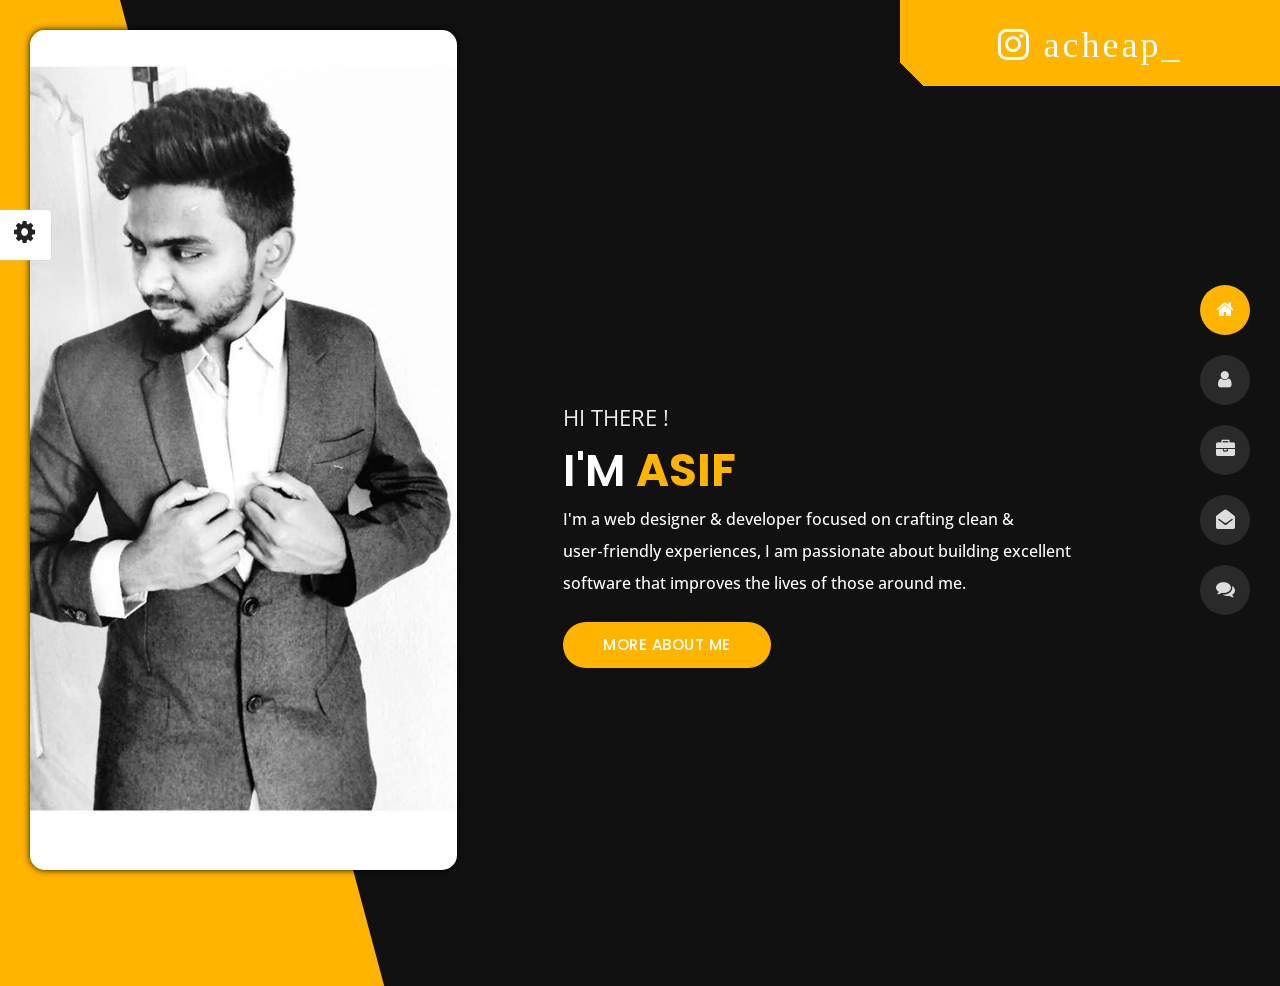
==== index.html @ 62ba433c "september update" ====
﻿<!DOCTYPE html>
<html lang="en">


<head>
    <meta charset="utf-8">
    <title> Personal Portfolio</title>
    <meta name="viewport" content="width=device-width, initial-scale=1">

    <!-- Template Google Fonts -->
    <link href="https://fonts.googleapis.com/css?family=Poppins:400,400i,500,500i,600,600i,700,700i,800,800i,900,900i" rel="stylesheet">
    <link href="https://fonts.googleapis.com/css?family=Open+Sans:300,400,400i,600,600i,700" rel="stylesheet">

    <!-- Template CSS Files -->
    <link href="css/bootstrap.min.css" rel="stylesheet">
    <link href="css/preloader.min.css" rel="stylesheet">
    <link href="css/circle.css" rel="stylesheet">
    <link href="css/font-awesome.min.css" rel="stylesheet">
    <link href="css/fm.revealator.jquery.min.css" rel="stylesheet">
    <link href="css/style.css" rel="stylesheet">

    <!-- CSS Skin File -->
    <link href="css/skins/yellow.css" rel="stylesheet">

    <!-- Live Style Switcher - demo only -->
    <link rel="alternate stylesheet" type="text/css" title="blue" href="css/skins/blue.css" />
    <link rel="alternate stylesheet" type="text/css" title="green" href="css/skins/green.css" />
    <link rel="alternate stylesheet" type="text/css" title="yellow" href="css/skins/yellow.css" />
    <link rel="alternate stylesheet" type="text/css" title="blueviolet" href="css/skins/blueviolet.css" />
    <link rel="alternate stylesheet" type="text/css" title="goldenrod" href="css/skins/goldenrod.css" />
    <link rel="alternate stylesheet" type="text/css" title="magenta" href="css/skins/magenta.css" />
    <link rel="alternate stylesheet" type="text/css" title="orange" href="css/skins/orange.css" />
    <link rel="alternate stylesheet" type="text/css" title="purple" href="css/skins/purple.css" />
    <link rel="alternate stylesheet" type="text/css" title="red" href="css/skins/red.css" />
    <link rel="alternate stylesheet" type="text/css" title="yellowgreen" href="css/skins/yellowgreen.css" />
    <link rel="stylesheet" type="text/css" href="css/styleswitcher.css" />

    <!-- Modernizr JS File -->
    <script src="js/modernizr.custom.js"></script>
</head>

<body class="home">
<!-- Live Style Switcher Starts - demo only -->
<div id="switcher" class="">
    <div class="content-switcher">
        <h4>STYLE SWITCHER</h4>
        <ul>
            <li>
                <a href="#" onclick="setActiveStyleSheet('purple');" title="purple" class="color"><img src="img/styleswitcher/purple.png" alt="purple"/></a>
            </li>
            <li>
                <a href="#" onclick="setActiveStyleSheet('red');" title="red" class="color"><img src="img/styleswitcher/red.png" alt="red"/></a>
            </li>
            <li>
                <a href="#" onclick="setActiveStyleSheet('blueviolet');" title="blueviolet" class="color"><img src="img/styleswitcher/blueviolet.png" alt="blueviolet"/></a>
            </li>
            <li>
                <a href="#" onclick="setActiveStyleSheet('blue');" title="blue" class="color"><img src="img/styleswitcher/blue.png" alt="blue"/></a>
            </li>
            <li>
                <a href="#" onclick="setActiveStyleSheet('goldenrod');" title="goldenrod" class="color"><img src="img/styleswitcher/goldenrod.png" alt="goldenrod"/></a>
            </li>
            <li>
                <a href="#" onclick="setActiveStyleSheet('magenta');" title="magenta" class="color"><img src="img/styleswitcher/magenta.png" alt="magenta"/></a>
            </li>
            <li>
                <a href="#" onclick="setActiveStyleSheet('yellowgreen');" title="yellowgreen" class="color"><img src="img/styleswitcher/yellowgreen.png" alt="yellowgreen"/></a>
            </li>
            <li>
                <a href="#" onclick="setActiveStyleSheet('orange');" title="orange" class="color"><img src="img/styleswitcher/orange.png" alt="orange"/></a>
            </li>
            <li>
                <a href="#" onclick="setActiveStyleSheet('green');" title="green" class="color"><img src="img/styleswitcher/green.png" alt="green"/></a>
            </li>
            <li>
                <a href="#" onclick="setActiveStyleSheet('yellow');" title="yellow" class="color"><img src="img/styleswitcher/yellow.png" alt="yellow"/></a>
            </li>
        </ul>
           <div id="hideSwitcher">&times;</div>
    </div>
</div>
<a href="https://www.instagram.com/acheap_/" target="_blank"><button class=" bookButton"><i class="fa fa-instagram" aria-hidden="true"></i>
    acheap_</button></a>

<div id="showSwitcher" class="styleSecondColor"><i class="fa fa-cog fa-spin"></i></div>
<!-- Live Style Switcher Ends - demo only -->
<!-- Header Starts -->
<header class="header" id="navbar-collapse-toggle">
    <!-- Fixed Navigation Starts -->
    <ul class="icon-menu d-none d-lg-block revealator-slideup revealator-once revealator-delay1">
        <li class="icon-box active">
            <i class="fa fa-home"></i>
            <a href="index.html">
                <h2>Home</h2>
            </a>
        </li>
        <li class="icon-box">
            <i class="fa fa-user"></i>
            <a href="about.html">
                <h2>About</h2>
            </a>
        </li>
        <li class="icon-box">
            <i class="fa fa-briefcase"></i>
            <a href="portfolio.html">
                <h2>Portfolio</h2>
            </a>
        </li>
        <li class="icon-box">
            <i class="fa fa-envelope-open"></i>
            <a href="contact.html">
                <h2>Contact</h2>
            </a>
        </li>
        <li class="icon-box">
            <i class="fa fa-comments"></i>
            <a href="blog.html">
                <h2>Blog</h2>
            </a>
        </li>
    </ul>
    <!-- Fixed Navigation Ends -->
    <!-- Mobile Menu Starts -->
    <nav role="navigation" class="d-block d-lg-none">
        <div id="menuToggle">
            <input type="checkbox" />
            <span></span>
            <span></span>
            <span></span>
            <ul class="list-unstyled" id="menu">
                <li class="active"><a href="index.html"><i class="fa fa-home"></i><span>Home</span></a></li>
                <li><a href="about.html"><i class="fa fa-user"></i><span>About</span></a></li>
                <li><a href="portfolio.html"><i class="fa fa-folder-open"></i><span>Portfolio</span></a></li>
                <li><a href="contact.html"><i class="fa fa-envelope-open"></i><span>Contact</span></a></li>
                <li><a href="blog.html"><i class="fa fa-comments"></i><span>Blog</span></a></li>
            </ul>
        </div>
    </nav>
    <!-- Mobile Menu Ends -->
</header>
<!-- Header Ends -->
<!-- Main Content Starts -->
<section class="container-fluid main-container container-home p-0 revealator-slideup revealator-once revealator-delay1">
    <div class="color-block d-none d-lg-block"></div>
    <div class="row home-details-container align-items-center">
        <div class="col-lg-4 bg position-fixed d-none d-lg-block"></div>
        <div class="col-12 col-lg-8 offset-lg-4 home-details text-left text-sm-center text-lg-left">
            <div>
                <img src="img/asif.jpg" class="img-fluid main-img-mobile d-none d-sm-block d-lg-none" alt="my picture" />
                <h6 class="text-uppercase open-sans-font mb-0 d-block d-sm-none d-lg-block">hi there !</h6>
                <h1 class="text-uppercase poppins-font"><span>I'm</span> Asif </h1>
                <p class="open-sans-font">I'm a web designer &  developer focused on crafting clean & user‑friendly experiences, I am passionate about building excellent software that improves the lives of those around me.</p>
                <a href="about.html" class="btn btn-about">more about me</a>
            </div>
        </div>
    </div> 
</section>
<!-- Main Content Ends -->

<!-- Template JS Files -->
<script src="js/jquery-3.5.0.min.js"></script>
<script src="js/styleswitcher.js"></script>
<script src="js/preloader.min.js"></script>
<script src="js/fm.revealator.jquery.min.js"></script>
<script src="js/imagesloaded.pkgd.min.js"></script>
<script src="js/masonry.pkgd.min.js"></script>
<script src="js/classie.js"></script>
<script src="js/cbpGridGallery.js"></script>
<script src="js/jquery.hoverdir.js"></script>
<script src="js/popper.min.js"></script>
<script src="js/bootstrap.js"></script>
<script src="js/custom.js"></script>

</body>

</html>
---- css/preloader.min.css ----
.preloader{position:fixed;top:0;right:0;bottom:0;left:0;background-color:#111;transform-origin:bottom;z-index:111111}.preloader .black_wall{height:100%;background-color:#222;transform-origin:top;animation:preloader_slide 0.5s ease-in-out 0s 1 normal both}.preloader .loader{width:100%;height:3px;position:absolute;border-radius:2px;top:0;right:0;left:0;margin:auto;background-color:#FFC41F;transform-origin:left;animation:loader_running 3s ease-in-out 1s infinite normal both}.preloader.off{animation:preloader_slide 0.5s ease-in-out 0s 1 reverse both}@keyframes loader_running{0%{transform:scaleX(0);transform-origin:left}49%{transform:scaleX(1);transform-origin:left}50%{transform:scaleX(1);transform-origin:right}100%{transform-origin:right;transform:scaleX(0)}}@keyframes preloader_slide{from{transform:scaleY(0)}to{transform:scaleY(1)}}
---- css/circle.css ----
.rect-auto,
.c100.p51 .slice,
.c100.p52 .slice,
.c100.p53 .slice,
.c100.p54 .slice,
.c100.p55 .slice,
.c100.p56 .slice,
.c100.p57 .slice,
.c100.p58 .slice,
.c100.p59 .slice,
.c100.p60 .slice,
.c100.p61 .slice,
.c100.p62 .slice,
.c100.p63 .slice,
.c100.p64 .slice,
.c100.p65 .slice,
.c100.p66 .slice,
.c100.p67 .slice,
.c100.p68 .slice,
.c100.p69 .slice,
.c100.p70 .slice,
.c100.p71 .slice,
.c100.p72 .slice,
.c100.p73 .slice,
.c100.p74 .slice,
.c100.p75 .slice,
.c100.p76 .slice,
.c100.p77 .slice,
.c100.p78 .slice,
.c100.p79 .slice,
.c100.p80 .slice,
.c100.p81 .slice,
.c100.p82 .slice,
.c100.p83 .slice,
.c100.p84 .slice,
.c100.p85 .slice,
.c100.p86 .slice,
.c100.p87 .slice,
.c100.p88 .slice,
.c100.p89 .slice,
.c100.p90 .slice,
.c100.p91 .slice,
.c100.p92 .slice,
.c100.p93 .slice,
.c100.p94 .slice,
.c100.p95 .slice,
.c100.p96 .slice,
.c100.p97 .slice,
.c100.p98 .slice,
.c100.p99 .slice,
.c100.p100 .slice {
  clip: rect(auto, auto, auto, auto);
}
.pie,
.c100 .bar,
.c100.p51 .fill,
.c100.p52 .fill,
.c100.p53 .fill,
.c100.p54 .fill,
.c100.p55 .fill,
.c100.p56 .fill,
.c100.p57 .fill,
.c100.p58 .fill,
.c100.p59 .fill,
.c100.p60 .fill,
.c100.p61 .fill,
.c100.p62 .fill,
.c100.p63 .fill,
.c100.p64 .fill,
.c100.p65 .fill,
.c100.p66 .fill,
.c100.p67 .fill,
.c100.p68 .fill,
.c100.p69 .fill,
.c100.p70 .fill,
.c100.p71 .fill,
.c100.p72 .fill,
.c100.p73 .fill,
.c100.p74 .fill,
.c100.p75 .fill,
.c100.p76 .fill,
.c100.p77 .fill,
.c100.p78 .fill,
.c100.p79 .fill,
.c100.p80 .fill,
.c100.p81 .fill,
.c100.p82 .fill,
.c100.p83 .fill,
.c100.p84 .fill,
.c100.p85 .fill,
.c100.p86 .fill,
.c100.p87 .fill,
.c100.p88 .fill,
.c100.p89 .fill,
.c100.p90 .fill,
.c100.p91 .fill,
.c100.p92 .fill,
.c100.p93 .fill,
.c100.p94 .fill,
.c100.p95 .fill,
.c100.p96 .fill,
.c100.p97 .fill,
.c100.p98 .fill,
.c100.p99 .fill,
.c100.p100 .fill {
  position: absolute;
  border: 0.08em solid #307bbb;
  width: 0.84em;
  height: 0.84em;
  clip: rect(0em, 0.5em, 1em, 0em);
  border-radius: 50%;
  -webkit-transform: rotate(0deg);
  -moz-transform: rotate(0deg);
  -ms-transform: rotate(0deg);
  -o-transform: rotate(0deg);
  transform: rotate(0deg);
}
.pie-fill,
.c100.p51 .bar:after,
.c100.p51 .fill,
.c100.p52 .bar:after,
.c100.p52 .fill,
.c100.p53 .bar:after,
.c100.p53 .fill,
.c100.p54 .bar:after,
.c100.p54 .fill,
.c100.p55 .bar:after,
.c100.p55 .fill,
.c100.p56 .bar:after,
.c100.p56 .fill,
.c100.p57 .bar:after,
.c100.p57 .fill,
.c100.p58 .bar:after,
.c100.p58 .fill,
.c100.p59 .bar:after,
.c100.p59 .fill,
.c100.p60 .bar:after,
.c100.p60 .fill,
.c100.p61 .bar:after,
.c100.p61 .fill,
.c100.p62 .bar:after,
.c100.p62 .fill,
.c100.p63 .bar:after,
.c100.p63 .fill,
.c100.p64 .bar:after,
.c100.p64 .fill,
.c100.p65 .bar:after,
.c100.p65 .fill,
.c100.p66 .bar:after,
.c100.p66 .fill,
.c100.p67 .bar:after,
.c100.p67 .fill,
.c100.p68 .bar:after,
.c100.p68 .fill,
.c100.p69 .bar:after,
.c100.p69 .fill,
.c100.p70 .bar:after,
.c100.p70 .fill,
.c100.p71 .bar:after,
.c100.p71 .fill,
.c100.p72 .bar:after,
.c100.p72 .fill,
.c100.p73 .bar:after,
.c100.p73 .fill,
.c100.p74 .bar:after,
.c100.p74 .fill,
.c100.p75 .bar:after,
.c100.p75 .fill,
.c100.p76 .bar:after,
.c100.p76 .fill,
.c100.p77 .bar:after,
.c100.p77 .fill,
.c100.p78 .bar:after,
.c100.p78 .fill,
.c100.p79 .bar:after,
.c100.p79 .fill,
.c100.p80 .bar:after,
.c100.p80 .fill,
.c100.p81 .bar:after,
.c100.p81 .fill,
.c100.p82 .bar:after,
.c100.p82 .fill,
.c100.p83 .bar:after,
.c100.p83 .fill,
.c100.p84 .bar:after,
.c100.p84 .fill,
.c100.p85 .bar:after,
.c100.p85 .fill,
.c100.p86 .bar:after,
.c100.p86 .fill,
.c100.p87 .bar:after,
.c100.p87 .fill,
.c100.p88 .bar:after,
.c100.p88 .fill,
.c100.p89 .bar:after,
.c100.p89 .fill,
.c100.p90 .bar:after,
.c100.p90 .fill,
.c100.p91 .bar:after,
.c100.p91 .fill,
.c100.p92 .bar:after,
.c100.p92 .fill,
.c100.p93 .bar:after,
.c100.p93 .fill,
.c100.p94 .bar:after,
.c100.p94 .fill,
.c100.p95 .bar:after,
.c100.p95 .fill,
.c100.p96 .bar:after,
.c100.p96 .fill,
.c100.p97 .bar:after,
.c100.p97 .fill,
.c100.p98 .bar:after,
.c100.p98 .fill,
.c100.p99 .bar:after,
.c100.p99 .fill,
.c100.p100 .bar:after,
.c100.p100 .fill {
  -webkit-transform: rotate(180deg);
  -moz-transform: rotate(180deg);
  -ms-transform: rotate(180deg);
  -o-transform: rotate(180deg);
  transform: rotate(180deg);
}
.c100 {
  position: relative;
  font-size: 120px;
  width: 1em;
  height: 1em;
  border-radius: 50%;
  float: left;
  margin: 0 0.1em 0.1em 0;
  background-color: #cccccc;
}
.c100 *,
.c100 *:before,
.c100 *:after {
  -webkit-box-sizing: content-box;
  -moz-box-sizing: content-box;
  box-sizing: content-box;
}
.c100.center {
  float: none;
  margin: 0 auto;
}
.c100.big {
  font-size: 240px;
}
.c100.small {
  font-size: 80px;
}
.c100 > span {
  position: absolute;
  width: 100%;
  z-index: 1;
  left: 0;
  top: 0;
  width: 5em;
  line-height: 5em;
  font-size: 0.2em;
  color: #cccccc;
  display: block;
  text-align: center;
  white-space: nowrap;
  -webkit-transition-property: all;
  -moz-transition-property: all;
  -o-transition-property: all;
  transition-property: all;
  -webkit-transition-duration: 0.2s;
  -moz-transition-duration: 0.2s;
  -o-transition-duration: 0.2s;
  transition-duration: 0.2s;
  -webkit-transition-timing-function: ease-out;
  -moz-transition-timing-function: ease-out;
  -o-transition-timing-function: ease-out;
  transition-timing-function: ease-out;
}
.c100:after {
  position: absolute;
  top: 0.08em;
  left: 0.08em;
  display: block;
  content: " ";
  border-radius: 50%;
  background-color: #f5f5f5;
  width: 0.84em;
  height: 0.84em;
  -webkit-transition-property: all;
  -moz-transition-property: all;
  -o-transition-property: all;
  transition-property: all;
  -webkit-transition-duration: 0.2s;
  -moz-transition-duration: 0.2s;
  -o-transition-duration: 0.2s;
  transition-duration: 0.2s;
  -webkit-transition-timing-function: ease-in;
  -moz-transition-timing-function: ease-in;
  -o-transition-timing-function: ease-in;
  transition-timing-function: ease-in;
}
.c100 .slice {
  position: absolute;
  width: 1em;
  height: 1em;
  clip: rect(0em, 1em, 1em, 0.5em);
}
.c100.p1 .bar {
  -webkit-transform: rotate(3.6deg);
  -moz-transform: rotate(3.6deg);
  -ms-transform: rotate(3.6deg);
  -o-transform: rotate(3.6deg);
  transform: rotate(3.6deg);
}
.c100.p2 .bar {
  -webkit-transform: rotate(7.2deg);
  -moz-transform: rotate(7.2deg);
  -ms-transform: rotate(7.2deg);
  -o-transform: rotate(7.2deg);
  transform: rotate(7.2deg);
}
.c100.p3 .bar {
  -webkit-transform: rotate(10.8deg);
  -moz-transform: rotate(10.8deg);
  -ms-transform: rotate(10.8deg);
  -o-transform: rotate(10.8deg);
  transform: rotate(10.8deg);
}
.c100.p4 .bar {
  -webkit-transform: rotate(14.4deg);
  -moz-transform: rotate(14.4deg);
  -ms-transform: rotate(14.4deg);
  -o-transform: rotate(14.4deg);
  transform: rotate(14.4deg);
}
.c100.p5 .bar {
  -webkit-transform: rotate(18deg);
  -moz-transform: rotate(18deg);
  -ms-transform: rotate(18deg);
  -o-transform: rotate(18deg);
  transform: rotate(18deg);
}
.c100.p6 .bar {
  -webkit-transform: rotate(21.6deg);
  -moz-transform: rotate(21.6deg);
  -ms-transform: rotate(21.6deg);
  -o-transform: rotate(21.6deg);
  transform: rotate(21.6deg);
}
.c100.p7 .bar {
  -webkit-transform: rotate(25.2deg);
  -moz-transform: rotate(25.2deg);
  -ms-transform: rotate(25.2deg);
  -o-transform: rotate(25.2deg);
  transform: rotate(25.2deg);
}
.c100.p8 .bar {
  -webkit-transform: rotate(28.8deg);
  -moz-transform: rotate(28.8deg);
  -ms-transform: rotate(28.8deg);
  -o-transform: rotate(28.8deg);
  transform: rotate(28.8deg);
}
.c100.p9 .bar {
  -webkit-transform: rotate(32.4deg);
  -moz-transform: rotate(32.4deg);
  -ms-transform: rotate(32.4deg);
  -o-transform: rotate(32.4deg);
  transform: rotate(32.4deg);
}
.c100.p10 .bar {
  -webkit-transform: rotate(36deg);
  -moz-transform: rotate(36deg);
  -ms-transform: rotate(36deg);
  -o-transform: rotate(36deg);
  transform: rotate(36deg);
}
.c100.p11 .bar {
  -webkit-transform: rotate(39.6deg);
  -moz-transform: rotate(39.6deg);
  -ms-transform: rotate(39.6deg);
  -o-transform: rotate(39.6deg);
  transform: rotate(39.6deg);
}
.c100.p12 .bar {
  -webkit-transform: rotate(43.2deg);
  -moz-transform: rotate(43.2deg);
  -ms-transform: rotate(43.2deg);
  -o-transform: rotate(43.2deg);
  transform: rotate(43.2deg);
}
.c100.p13 .bar {
  -webkit-transform: rotate(46.800000000000004deg);
  -moz-transform: rotate(46.800000000000004deg);
  -ms-transform: rotate(46.800000000000004deg);
  -o-transform: rotate(46.800000000000004deg);
  transform: rotate(46.800000000000004deg);
}
.c100.p14 .bar {
  -webkit-transform: rotate(50.4deg);
  -moz-transform: rotate(50.4deg);
  -ms-transform: rotate(50.4deg);
  -o-transform: rotate(50.4deg);
  transform: rotate(50.4deg);
}
.c100.p15 .bar {
  -webkit-transform: rotate(54deg);
  -moz-transform: rotate(54deg);
  -ms-transform: rotate(54deg);
  -o-transform: rotate(54deg);
  transform: rotate(54deg);
}
.c100.p16 .bar {
  -webkit-transform: rotate(57.6deg);
  -moz-transform: rotate(57.6deg);
  -ms-transform: rotate(57.6deg);
  -o-transform: rotate(57.6deg);
  transform: rotate(57.6deg);
}
.c100.p17 .bar {
  -webkit-transform: rotate(61.2deg);
  -moz-transform: rotate(61.2deg);
  -ms-transform: rotate(61.2deg);
  -o-transform: rotate(61.2deg);
  transform: rotate(61.2deg);
}
.c100.p18 .bar {
  -webkit-transform: rotate(64.8deg);
  -moz-transform: rotate(64.8deg);
  -ms-transform: rotate(64.8deg);
  -o-transform: rotate(64.8deg);
  transform: rotate(64.8deg);
}
.c100.p19 .bar {
  -webkit-transform: rotate(68.4deg);
  -moz-transform: rotate(68.4deg);
  -ms-transform: rotate(68.4deg);
  -o-transform: rotate(68.4deg);
  transform: rotate(68.4deg);
}
.c100.p20 .bar {
  -webkit-transform: rotate(72deg);
  -moz-transform: rotate(72deg);
  -ms-transform: rotate(72deg);
  -o-transform: rotate(72deg);
  transform: rotate(72deg);
}
.c100.p21 .bar {
  -webkit-transform: rotate(75.60000000000001deg);
  -moz-transform: rotate(75.60000000000001deg);
  -ms-transform: rotate(75.60000000000001deg);
  -o-transform: rotate(75.60000000000001deg);
  transform: rotate(75.60000000000001deg);
}
.c100.p22 .bar {
  -webkit-transform: rotate(79.2deg);
  -moz-transform: rotate(79.2deg);
  -ms-transform: rotate(79.2deg);
  -o-transform: rotate(79.2deg);
  transform: rotate(79.2deg);
}
.c100.p23 .bar {
  -webkit-transform: rotate(82.8deg);
  -moz-transform: rotate(82.8deg);
  -ms-transform: rotate(82.8deg);
  -o-transform: rotate(82.8deg);
  transform: rotate(82.8deg);
}
.c100.p24 .bar {
  -webkit-transform: rotate(86.4deg);
  -moz-transform: rotate(86.4deg);
  -ms-transform: rotate(86.4deg);
  -o-transform: rotate(86.4deg);
  transform: rotate(86.4deg);
}
.c100.p25 .bar {
  -webkit-transform: rotate(90deg);
  -moz-transform: rotate(90deg);
  -ms-transform: rotate(90deg);
  -o-transform: rotate(90deg);
  transform: rotate(90deg);
}
.c100.p26 .bar {
  -webkit-transform: rotate(93.60000000000001deg);
  -moz-transform: rotate(93.60000000000001deg);
  -ms-transform: rotate(93.60000000000001deg);
  -o-transform: rotate(93.60000000000001deg);
  transform: rotate(93.60000000000001deg);
}
.c100.p27 .bar {
  -webkit-transform: rotate(97.2deg);
  -moz-transform: rotate(97.2deg);
  -ms-transform: rotate(97.2deg);
  -o-transform: rotate(97.2deg);
  transform: rotate(97.2deg);
}
.c100.p28 .bar {
  -webkit-transform: rotate(100.8deg);
  -moz-transform: rotate(100.8deg);
  -ms-transform: rotate(100.8deg);
  -o-transform: rotate(100.8deg);
  transform: rotate(100.8deg);
}
.c100.p29 .bar {
  -webkit-transform: rotate(104.4deg);
  -moz-transform: rotate(104.4deg);
  -ms-transform: rotate(104.4deg);
  -o-transform: rotate(104.4deg);
  transform: rotate(104.4deg);
}
.c100.p30 .bar {
  -webkit-transform: rotate(108deg);
  -moz-transform: rotate(108deg);
  -ms-transform: rotate(108deg);
  -o-transform: rotate(108deg);
  transform: rotate(108deg);
}
.c100.p31 .bar {
  -webkit-transform: rotate(111.60000000000001deg);
  -moz-transform: rotate(111.60000000000001deg);
  -ms-transform: rotate(111.60000000000001deg);
  -o-transform: rotate(111.60000000000001deg);
  transform: rotate(111.60000000000001deg);
}
.c100.p32 .bar {
  -webkit-transform: rotate(115.2deg);
  -moz-transform: rotate(115.2deg);
  -ms-transform: rotate(115.2deg);
  -o-transform: rotate(115.2deg);
  transform: rotate(115.2deg);
}
.c100.p33 .bar {
  -webkit-transform: rotate(118.8deg);
  -moz-transform: rotate(118.8deg);
  -ms-transform: rotate(118.8deg);
  -o-transform: rotate(118.8deg);
  transform: rotate(118.8deg);
}
.c100.p34 .bar {
  -webkit-transform: rotate(122.4deg);
  -moz-transform: rotate(122.4deg);
  -ms-transform: rotate(122.4deg);
  -o-transform: rotate(122.4deg);
  transform: rotate(122.4deg);
}
.c100.p35 .bar {
  -webkit-transform: rotate(126deg);
  -moz-transform: rotate(126deg);
  -ms-transform: rotate(126deg);
  -o-transform: rotate(126deg);
  transform: rotate(126deg);
}
.c100.p36 .bar {
  -webkit-transform: rotate(129.6deg);
  -moz-transform: rotate(129.6deg);
  -ms-transform: rotate(129.6deg);
  -o-transform: rotate(129.6deg);
  transform: rotate(129.6deg);
}
.c100.p37 .bar {
  -webkit-transform: rotate(133.20000000000002deg);
  -moz-transform: rotate(133.20000000000002deg);
  -ms-transform: rotate(133.20000000000002deg);
  -o-transform: rotate(133.20000000000002deg);
  transform: rotate(133.20000000000002deg);
}
.c100.p38 .bar {
  -webkit-transform: rotate(136.8deg);
  -moz-transform: rotate(136.8deg);
  -ms-transform: rotate(136.8deg);
  -o-transform: rotate(136.8deg);
  transform: rotate(136.8deg);
}
.c100.p39 .bar {
  -webkit-transform: rotate(140.4deg);
  -moz-transform: rotate(140.4deg);
  -ms-transform: rotate(140.4deg);
  -o-transform: rotate(140.4deg);
  transform: rotate(140.4deg);
}
.c100.p40 .bar {
  -webkit-transform: rotate(144deg);
  -moz-transform: rotate(144deg);
  -ms-transform: rotate(144deg);
  -o-transform: rotate(144deg);
  transform: rotate(144deg);
}
.c100.p41 .bar {
  -webkit-transform: rotate(147.6deg);
  -moz-transform: rotate(147.6deg);
  -ms-transform: rotate(147.6deg);
  -o-transform: rotate(147.6deg);
  transform: rotate(147.6deg);
}
.c100.p42 .bar {
  -webkit-transform: rotate(151.20000000000002deg);
  -moz-transform: rotate(151.20000000000002deg);
  -ms-transform: rotate(151.20000000000002deg);
  -o-transform: rotate(151.20000000000002deg);
  transform: rotate(151.20000000000002deg);
}
.c100.p43 .bar {
  -webkit-transform: rotate(154.8deg);
  -moz-transform: rotate(154.8deg);
  -ms-transform: rotate(154.8deg);
  -o-transform: rotate(154.8deg);
  transform: rotate(154.8deg);
}
.c100.p44 .bar {
  -webkit-transform: rotate(158.4deg);
  -moz-transform: rotate(158.4deg);
  -ms-transform: rotate(158.4deg);
  -o-transform: rotate(158.4deg);
  transform: rotate(158.4deg);
}
.c100.p45 .bar {
  -webkit-transform: rotate(162deg);
  -moz-transform: rotate(162deg);
  -ms-transform: rotate(162deg);
  -o-transform: rotate(162deg);
  transform: rotate(162deg);
}
.c100.p46 .bar {
  -webkit-transform: rotate(165.6deg);
  -moz-transform: rotate(165.6deg);
  -ms-transform: rotate(165.6deg);
  -o-transform: rotate(165.6deg);
  transform: rotate(165.6deg);
}
.c100.p47 .bar {
  -webkit-transform: rotate(169.20000000000002deg);
  -moz-transform: rotate(169.20000000000002deg);
  -ms-transform: rotate(169.20000000000002deg);
  -o-transform: rotate(169.20000000000002deg);
  transform: rotate(169.20000000000002deg);
}
.c100.p48 .bar {
  -webkit-transform: rotate(172.8deg);
  -moz-transform: rotate(172.8deg);
  -ms-transform: rotate(172.8deg);
  -o-transform: rotate(172.8deg);
  transform: rotate(172.8deg);
}
.c100.p49 .bar {
  -webkit-transform: rotate(176.4deg);
  -moz-transform: rotate(176.4deg);
  -ms-transform: rotate(176.4deg);
  -o-transform: rotate(176.4deg);
  transform: rotate(176.4deg);
}
.c100.p50 .bar {
  -webkit-transform: rotate(180deg);
  -moz-transform: rotate(180deg);
  -ms-transform: rotate(180deg);
  -o-transform: rotate(180deg);
  transform: rotate(180deg);
}
.c100.p51 .bar {
  -webkit-transform: rotate(183.6deg);
  -moz-transform: rotate(183.6deg);
  -ms-transform: rotate(183.6deg);
  -o-transform: rotate(183.6deg);
  transform: rotate(183.6deg);
}
.c100.p52 .bar {
  -webkit-transform: rotate(187.20000000000002deg);
  -moz-transform: rotate(187.20000000000002deg);
  -ms-transform: rotate(187.20000000000002deg);
  -o-transform: rotate(187.20000000000002deg);
  transform: rotate(187.20000000000002deg);
}
.c100.p53 .bar {
  -webkit-transform: rotate(190.8deg);
  -moz-transform: rotate(190.8deg);
  -ms-transform: rotate(190.8deg);
  -o-transform: rotate(190.8deg);
  transform: rotate(190.8deg);
}
.c100.p54 .bar {
  -webkit-transform: rotate(194.4deg);
  -moz-transform: rotate(194.4deg);
  -ms-transform: rotate(194.4deg);
  -o-transform: rotate(194.4deg);
  transform: rotate(194.4deg);
}
.c100.p55 .bar {
  -webkit-transform: rotate(198deg);
  -moz-transform: rotate(198deg);
  -ms-transform: rotate(198deg);
  -o-transform: rotate(198deg);
  transform: rotate(198deg);
}
.c100.p56 .bar {
  -webkit-transform: rotate(201.6deg);
  -moz-transform: rotate(201.6deg);
  -ms-transform: rotate(201.6deg);
  -o-transform: rotate(201.6deg);
  transform: rotate(201.6deg);
}
.c100.p57 .bar {
  -webkit-transform: rotate(205.20000000000002deg);
  -moz-transform: rotate(205.20000000000002deg);
  -ms-transform: rotate(205.20000000000002deg);
  -o-transform: rotate(205.20000000000002deg);
  transform: rotate(205.20000000000002deg);
}
.c100.p58 .bar {
  -webkit-transform: rotate(208.8deg);
  -moz-transform: rotate(208.8deg);
  -ms-transform: rotate(208.8deg);
  -o-transform: rotate(208.8deg);
  transform: rotate(208.8deg);
}
.c100.p59 .bar {
  -webkit-transform: rotate(212.4deg);
  -moz-transform: rotate(212.4deg);
  -ms-transform: rotate(212.4deg);
  -o-transform: rotate(212.4deg);
  transform: rotate(212.4deg);
}
.c100.p60 .bar {
  -webkit-transform: rotate(216deg);
  -moz-transform: rotate(216deg);
  -ms-transform: rotate(216deg);
  -o-transform: rotate(216deg);
  transform: rotate(216deg);
}
.c100.p61 .bar {
  -webkit-transform: rotate(219.6deg);
  -moz-transform: rotate(219.6deg);
  -ms-transform: rotate(219.6deg);
  -o-transform: rotate(219.6deg);
  transform: rotate(219.6deg);
}
.c100.p62 .bar {
  -webkit-transform: rotate(223.20000000000002deg);
  -moz-transform: rotate(223.20000000000002deg);
  -ms-transform: rotate(223.20000000000002deg);
  -o-transform: rotate(223.20000000000002deg);
  transform: rotate(223.20000000000002deg);
}
.c100.p63 .bar {
  -webkit-transform: rotate(226.8deg);
  -moz-transform: rotate(226.8deg);
  -ms-transform: rotate(226.8deg);
  -o-transform: rotate(226.8deg);
  transform: rotate(226.8deg);
}
.c100.p64 .bar {
  -webkit-transform: rotate(230.4deg);
  -moz-transform: rotate(230.4deg);
  -ms-transform: rotate(230.4deg);
  -o-transform: rotate(230.4deg);
  transform: rotate(230.4deg);
}
.c100.p65 .bar {
  -webkit-transform: rotate(234deg);
  -moz-transform: rotate(234deg);
  -ms-transform: rotate(234deg);
  -o-transform: rotate(234deg);
  transform: rotate(234deg);
}
.c100.p66 .bar {
  -webkit-transform: rotate(237.6deg);
  -moz-transform: rotate(237.6deg);
  -ms-transform: rotate(237.6deg);
  -o-transform: rotate(237.6deg);
  transform: rotate(237.6deg);
}
.c100.p67 .bar {
  -webkit-transform: rotate(241.20000000000002deg);
  -moz-transform: rotate(241.20000000000002deg);
  -ms-transform: rotate(241.20000000000002deg);
  -o-transform: rotate(241.20000000000002deg);
  transform: rotate(241.20000000000002deg);
}
.c100.p68 .bar {
  -webkit-transform: rotate(244.8deg);
  -moz-transform: rotate(244.8deg);
  -ms-transform: rotate(244.8deg);
  -o-transform: rotate(244.8deg);
  transform: rotate(244.8deg);
}
.c100.p69 .bar {
  -webkit-transform: rotate(248.4deg);
  -moz-transform: rotate(248.4deg);
  -ms-transform: rotate(248.4deg);
  -o-transform: rotate(248.4deg);
  transform: rotate(248.4deg);
}
.c100.p70 .bar {
  -webkit-transform: rotate(252deg);
  -moz-transform: rotate(252deg);
  -ms-transform: rotate(252deg);
  -o-transform: rotate(252deg);
  transform: rotate(252deg);
}
.c100.p71 .bar {
  -webkit-transform: rotate(255.6deg);
  -moz-transform: rotate(255.6deg);
  -ms-transform: rotate(255.6deg);
  -o-transform: rotate(255.6deg);
  transform: rotate(255.6deg);
}
.c100.p72 .bar {
  -webkit-transform: rotate(259.2deg);
  -moz-transform: rotate(259.2deg);
  -ms-transform: rotate(259.2deg);
  -o-transform: rotate(259.2deg);
  transform: rotate(259.2deg);
}
.c100.p73 .bar {
  -webkit-transform: rotate(262.8deg);
  -moz-transform: rotate(262.8deg);
  -ms-transform: rotate(262.8deg);
  -o-transform: rotate(262.8deg);
  transform: rotate(262.8deg);
}
.c100.p74 .bar {
  -webkit-transform: rotate(266.40000000000003deg);
  -moz-transform: rotate(266.40000000000003deg);
  -ms-transform: rotate(266.40000000000003deg);
  -o-transform: rotate(266.40000000000003deg);
  transform: rotate(266.40000000000003deg);
}
.c100.p75 .bar {
  -webkit-transform: rotate(270deg);
  -moz-transform: rotate(270deg);
  -ms-transform: rotate(270deg);
  -o-transform: rotate(270deg);
  transform: rotate(270deg);
}
.c100.p76 .bar {
  -webkit-transform: rotate(273.6deg);
  -moz-transform: rotate(273.6deg);
  -ms-transform: rotate(273.6deg);
  -o-transform: rotate(273.6deg);
  transform: rotate(273.6deg);
}
.c100.p77 .bar {
  -webkit-transform: rotate(277.2deg);
  -moz-transform: rotate(277.2deg);
  -ms-transform: rotate(277.2deg);
  -o-transform: rotate(277.2deg);
  transform: rotate(277.2deg);
}
.c100.p78 .bar {
  -webkit-transform: rotate(280.8deg);
  -moz-transform: rotate(280.8deg);
  -ms-transform: rotate(280.8deg);
  -o-transform: rotate(280.8deg);
  transform: rotate(280.8deg);
}
.c100.p79 .bar {
  -webkit-transform: rotate(284.40000000000003deg);
  -moz-transform: rotate(284.40000000000003deg);
  -ms-transform: rotate(284.40000000000003deg);
  -o-transform: rotate(284.40000000000003deg);
  transform: rotate(284.40000000000003deg);
}
.c100.p80 .bar {
  -webkit-transform: rotate(288deg);
  -moz-transform: rotate(288deg);
  -ms-transform: rotate(288deg);
  -o-transform: rotate(288deg);
  transform: rotate(288deg);
}
.c100.p81 .bar {
  -webkit-transform: rotate(291.6deg);
  -moz-transform: rotate(291.6deg);
  -ms-transform: rotate(291.6deg);
  -o-transform: rotate(291.6deg);
  transform: rotate(291.6deg);
}
.c100.p82 .bar {
  -webkit-transform: rotate(295.2deg);
  -moz-transform: rotate(295.2deg);
  -ms-transform: rotate(295.2deg);
  -o-transform: rotate(295.2deg);
  transform: rotate(295.2deg);
}
.c100.p83 .bar {
  -webkit-transform: rotate(298.8deg);
  -moz-transform: rotate(298.8deg);
  -ms-transform: rotate(298.8deg);
  -o-transform: rotate(298.8deg);
  transform: rotate(298.8deg);
}
.c100.p84 .bar {
  -webkit-transform: rotate(302.40000000000003deg);
  -moz-transform: rotate(302.40000000000003deg);
  -ms-transform: rotate(302.40000000000003deg);
  -o-transform: rotate(302.40000000000003deg);
  transform: rotate(302.40000000000003deg);
}
.c100.p85 .bar {
  -webkit-transform: rotate(306deg);
  -moz-transform: rotate(306deg);
  -ms-transform: rotate(306deg);
  -o-transform: rotate(306deg);
  transform: rotate(306deg);
}
.c100.p86 .bar {
  -webkit-transform: rotate(309.6deg);
  -moz-transform: rotate(309.6deg);
  -ms-transform: rotate(309.6deg);
  -o-transform: rotate(309.6deg);
  transform: rotate(309.6deg);
}
.c100.p87 .bar {
  -webkit-transform: rotate(313.2deg);
  -moz-transform: rotate(313.2deg);
  -ms-transform: rotate(313.2deg);
  -o-transform: rotate(313.2deg);
  transform: rotate(313.2deg);
}
.c100.p88 .bar {
  -webkit-transform: rotate(316.8deg);
  -moz-transform: rotate(316.8deg);
  -ms-transform: rotate(316.8deg);
  -o-transform: rotate(316.8deg);
  transform: rotate(316.8deg);
}
.c100.p89 .bar {
  -webkit-transform: rotate(320.40000000000003deg);
  -moz-transform: rotate(320.40000000000003deg);
  -ms-transform: rotate(320.40000000000003deg);
  -o-transform: rotate(320.40000000000003deg);
  transform: rotate(320.40000000000003deg);
}
.c100.p90 .bar {
  -webkit-transform: rotate(324deg);
  -moz-transform: rotate(324deg);
  -ms-transform: rotate(324deg);
  -o-transform: rotate(324deg);
  transform: rotate(324deg);
}
.c100.p91 .bar {
  -webkit-transform: rotate(327.6deg);
  -moz-transform: rotate(327.6deg);
  -ms-transform: rotate(327.6deg);
  -o-transform: rotate(327.6deg);
  transform: rotate(327.6deg);
}
.c100.p92 .bar {
  -webkit-transform: rotate(331.2deg);
  -moz-transform: rotate(331.2deg);
  -ms-transform: rotate(331.2deg);
  -o-transform: rotate(331.2deg);
  transform: rotate(331.2deg);
}
.c100.p93 .bar {
  -webkit-transform: rotate(334.8deg);
  -moz-transform: rotate(334.8deg);
  -ms-transform: rotate(334.8deg);
  -o-transform: rotate(334.8deg);
  transform: rotate(334.8deg);
}
.c100.p94 .bar {
  -webkit-transform: rotate(338.40000000000003deg);
  -moz-transform: rotate(338.40000000000003deg);
  -ms-transform: rotate(338.40000000000003deg);
  -o-transform: rotate(338.40000000000003deg);
  transform: rotate(338.40000000000003deg);
}
.c100.p95 .bar {
  -webkit-transform: rotate(342deg);
  -moz-transform: rotate(342deg);
  -ms-transform: rotate(342deg);
  -o-transform: rotate(342deg);
  transform: rotate(342deg);
}
.c100.p96 .bar {
  -webkit-transform: rotate(345.6deg);
  -moz-transform: rotate(345.6deg);
  -ms-transform: rotate(345.6deg);
  -o-transform: rotate(345.6deg);
  transform: rotate(345.6deg);
}
.c100.p97 .bar {
  -webkit-transform: rotate(349.2deg);
  -moz-transform: rotate(349.2deg);
  -ms-transform: rotate(349.2deg);
  -o-transform: rotate(349.2deg);
  transform: rotate(349.2deg);
}
.c100.p98 .bar {
  -webkit-transform: rotate(352.8deg);
  -moz-transform: rotate(352.8deg);
  -ms-transform: rotate(352.8deg);
  -o-transform: rotate(352.8deg);
  transform: rotate(352.8deg);
}
.c100.p99 .bar {
  -webkit-transform: rotate(356.40000000000003deg);
  -moz-transform: rotate(356.40000000000003deg);
  -ms-transform: rotate(356.40000000000003deg);
  -o-transform: rotate(356.40000000000003deg);
  transform: rotate(356.40000000000003deg);
}
.c100.p100 .bar {
  -webkit-transform: rotate(360deg);
  -moz-transform: rotate(360deg);
  -ms-transform: rotate(360deg);
  -o-transform: rotate(360deg);
  transform: rotate(360deg);
}
.c100:hover {
  cursor: default;
}

.c100.dark {
  background-color: #777777;
}
.c100.dark .bar,
.c100.dark .fill {
  border-color: #c6ff00 !important;
}
.c100.dark > span {
  color: #777777;
}
.c100.dark:after {
  background-color: #666666;
}
.c100.dark:hover > span {
  color: #c6ff00;
}
.c100.green .bar,
.c100.green .fill {
  border-color: #4db53c !important;
}
.c100.green:hover > span {
  color: #4db53c;
}
.c100.green.dark .bar,
.c100.green.dark .fill {
  border-color: #5fd400 !important;
}
.c100.green.dark:hover > span {
  color: #5fd400;
}
.c100.orange .bar,
.c100.orange .fill {
  border-color: #dd9d22 !important;
}
.c100.orange:hover > span {
  color: #dd9d22;
}
.c100.orange.dark .bar,
.c100.orange.dark .fill {
  border-color: #e08833 !important;
}
.c100.orange.dark:hover > span {
  color: #e08833;
}
---- css/style.css ----
/*
Template Name: Tunis - Personal Portfolio
Author: celtano
Author URI: http://themeforest.net/user/celtano
Description: Tunis - Personal Portfolio
Version: 1.0
*/

/*------------------------------------------------------------------
[Table of contents]
	+ General
	    - Miscellaneous
		- Light Body
		- Buttons
		- Page Title
	+ Header
		- Desktop Navigation
		- Mobile Navigation
	+ Pages
		- Homepage
		+ About
		    - Personal Info List
			- Box Stats
			- Resume
			- Skills
		+ Portfolio
		    - Grid
		    + Slideshow
                - Embedded Videos
                - Carousel
                - Navigation
        + Contact
            - Left Side
            - Contact Form
		+ Blog
            - Latest Posts
            - Pagination
	- Responsive Design Styles
-------------------------------------------------------------------*/

/* [ GENERAL ] */
/*================================================== */

/*** Miscellaneous ***/

html {
  overflow-x: hidden;
  height: 100%;
}

body {
  font-family: 'Poppins', sans-serif;
  font-size: 15px;
  color: #fff;
  font-weight: 500;
  line-height: 1.6;
  position: relative;
  background-size: cover;
  background-position: center;
  height: 100%;
  width: 100%;
  background-color: #111;
}

.poppins-font {
  font-family: 'Poppins', sans-serif;
}

.open-sans-font {
  font-family: 'Open Sans', sans-serif;
}

hr.separator {
  border-top: 1px solid #252525;
  margin: 70px auto 55px;
  max-width: 40%;
}

.ft-wt-600 {
  font-weight: 600;
}

.mb-30 {
  margin-bottom: 30px;
}

.no-transform {
  transform: none !important;
}

.custom-title {
  padding-bottom: 22px;
  font-size: 26px;
}

/*** Light Body ***/

body.light {
  color: #666;
  background-color: #fff;
}

body.home.light .home-details h1 span {
  color: #666;
}

body.home.light .home-details h6 {
  color: #777;
}

body.home.light .bg {
  background-image: url(../img/light.jpg);
  background-size: cover;
  background-repeat: no-repeat;
  background-position: top;
  box-shadow: 0 0 7px rgba(0,0,0,.3);
}

body.light .preloader .black_wall {
  background-color: #eee;
}

body.light .preloader {
  background-color: #fff;
}

body.light .title-section h1 {
  color: #666;
}

body.light .title-bg {
  color: rgba(30, 37, 48, 0.07);
}

body.light.about .box-stats {
  border: 1px solid #ddd;
}

body.light.about .c100,
body.light.about .resume-box .time {
  background-color: #eee;
}

body.light.about .resume-box .time,
body.light.about .resume-box p {
  color: #666;
}

body.light.about .resume-box .place:before {
  background-color: #666;
}

body.light.about  .resume-box li:after {
  border-left: 1px solid #ddd;
}

body.light.about .c100 > span {
  color: #666;
}

body.light.about .c100:after {
  background-color: #fff;
}

body.light.portfolio .slideshow figure {
  background-color: #fff;
}

body.light.portfolio .slideshow ul > li:after {
  background: rgba(255,255,255,0.77);
}

body.light.portfolio .slideshow {
  background: rgba(0,0,0,0.7);
}

body.light.contact .contactform input[type=text],
body.light.contact .contactform input[type=email],
body.light.contact .contactform textarea {
  background-color: #fff;
  border: 1px solid #ddd;
  color: #666;
}

body.light.contact  ul.social li a {
  color: #666;
  background: #eee;
}

body.light.contact  ul.social li a:hover {
  color: #fff;
}

body.light.blog .post-content {
  background-color: #f2f2f2;
}

body.light.blog .post-content .entry-header h3 a {
  color: #666;
}

body.light.blog .page-link {
  color: #666;
  background-color: #eee;
  border: 1px solid #eee;
}

body.light.blog-post .meta {
  color: #888;
}

body.light.blog .page-item.active .page-link {
  color: #fff;
}

body.light hr.separator {
  border-top: 1px solid #ddd;
}

@media (min-width: 992px) {
  body.light .header ul.icon-menu li.icon-box {
    background-color: #eee;
  }

  body.light .header ul.icon-menu li.icon-box i {
    color: #666;
  }

  body.light .header ul.icon-menu li.icon-box.active,
  body.light .header ul.icon-menu li.icon-box:hover,
  body.light .header ul.icon-menu li.icon-box.active i,
  body.light .header ul.icon-menu li.icon-box:hover i {
    color: #fff;
  }
}

@media (max-width: 991px) {

  body.light .main-img-mobile {
    border: 4px solid #eee;
  }

  body.light #menuToggle {
    border: 1px solid #ddd;
  }

  body.light #menuToggle,
  body.light #menu {
    background: #eee;
  }

  body.light #menuToggle > span,
  body.light #menuToggle input:checked ~ span {
    background: #666;
  }

  body.light #menu li a {
    color: #666;
  }

  body.light #menu li:after {
    background: #ddd;
  }

  body.light.portfolio .slideshow nav {
    background: #eee;
    border-bottom: 1px solid #ddd;
  }

  body.light.portfolio .slideshow nav span img {
    display: none;
  }

  body.light.portfolio .slideshow nav span.nav-next {
    background-image: url("../img/projects/navigation/right-arrow.png");
    background-size: cover;
  }

  body.light.portfolio .slideshow nav span.nav-prev {
    background-image: url("../img/projects/navigation/left-arrow.png");
    background-size: cover;
  }

  body.light.portfolio .slideshow nav span.nav-close {
    background-image: url("../img/projects/navigation/close-button.png");
    background-size: cover;
  }

  body.light.portfolio .slideshow nav span.nav-next,
  body.light.portfolio .slideshow nav span.nav-prev {
    top: 51px;
  }

  body.light.portfolio .slideshow {
    background: #fff;
  }
}

@media (max-width: 576px) {
  body.light .title-section {
    background: #eee;
    border-bottom: 1px solid #ddd;
  }

  body.light #menuToggle {
    border: 0;
  }

  body.light.portfolio .slideshow nav span.nav-next,
  body.light.portfolio .slideshow nav span.nav-prev {
    top: 31px;
  }
}
/*** Buttons ***/
.btn {
  box-shadow: none !important;
  border-radius: 26px;
  font-weight: 500;
  height: 46px;
  line-height: 46px;
  font-size: 15px;
  text-transform: uppercase;
  color: #fff;
  padding: 0 40px;
  outline: none !important;
  overflow: hidden;
  display: inline-block;
  position: relative;
  font-family: 'Poppins', sans-serif;
  letter-spacing: .5px;
  border: 0;
}

.btn,
.btn:hover,
.btn:focus {
  color: #fff;
  text-decoration: none;
}

/*** Page Title ***/

.title-section {
  margin: 0 auto;
  width: 100%;
  position: relative;
  padding: 80px 0;
}

.title-section h1 {
  font-size: 56px;
  font-weight: 900;
  color: #fff;
  text-transform: uppercase;
  margin: 0;
}

.title-bg {
  font-size: 110px;
  left: 0;
  letter-spacing: 10px;
  line-height: 0.7;
  position: absolute;
  right: 0;
  top: 50%;
  text-transform: uppercase;
  font-weight: 800;
  -webkit-transform: translateY(-50%);
  -moz-transform: translateY(-50%);
  -ms-transform: translateY(-50%);
  -o-transform: translateY(-50%);
  transform: translateY(-50%);
  color: rgba(255, 255, 255, 0.07);
}

/* [ HEADER ] */
/*================================================== */

/*** Desktop Navigation ***/

@media (min-width: 992px) {

  /*** Navigation ***/

  .header {
    position: fixed;
    right: 30px;
    bottom: 0;
    z-index: 3;
    display: flex;
    align-items: center;
    height: calc(100vh - 200px);
    top: 100px;
    opacity: 1;
    transition: opacity 0.3s;
    -webkit-transition: opacity 0.3s;
  }

  .header.hide-header {
    z-index: 0 !important;
    opacity: 0;
  }

  .header ul.icon-menu {
    margin: 0;
    padding: 0;
  }

  .header ul.icon-menu li.icon-box {
    width: 50px;
    height: 50px;
    list-style: none;
    position: relative;
    display: flex;
    align-items: center;
    transition: .3s;
    margin: 20px 0;
    border-radius: 50%;
    background: #2b2a2a;
  }

  .header ul.icon-menu li.icon-box i {
    color: #ddd;
    font-size: 19px;
    transition: .3s;
  }

  .header ul.icon-menu li.icon-box.active,
  .header ul.icon-menu li.icon-box:hover,
  .header ul.icon-menu li.icon-box.active i,
  .header ul.icon-menu li.icon-box:hover i {
    color: #fff;
  }

  .header .icon-box h2 {
    font-size: 15px;
    font-weight: 500;
  }

  .header .icon-box a {
    display: block;
    padding: 0;
    width: 50px;
    height: 50px;
  }

  .header .icon-box i.fa {
    position: absolute;
    pointer-events: none;
  }

  .header .icon-menu i {
    left: 0;
    right: 0;
    margin: 0 auto;
    display: block;
    text-align: center;
    font-size: 35px;
    top: 15px;
  }

  .header .icon-box h2 {
    z-index: -1;
    position: absolute;
    top: 0;
    right: 0;
    opacity: 0;
    color: #fff;
    line-height: 50px;
    font-weight: 500;
    transition: all .3s;
    border-radius: 30px;
    text-transform: uppercase;
    padding: 0 25px 0 30px;
    height: 50px;
  }

  .header .icon-box a:hover h2 {
    opacity: 1;
    right: 27px;
    margin: 0;
    text-align: center;
    border-radius: 30px 0 0 30px;
  }
}

/* [ Pages ] */
/*================================================== */

/*** Homepage ***/

.home .color-block {
  position: fixed;
  height: 200%;
  width: 100%;
  transform: rotate(-15deg);
  left: -83%;
  top: -50%;
}

.home .bg {
  background-image: url(../img/asif.jpg);
  background-size: cover;
  background-repeat: no-repeat;
  background-position: top;
  height: calc(100vh - 60px);
  z-index: 111;
  border-radius: 15px;
  left: 30px;
  top: 30px;
  box-shadow: 0 0 7px rgba(0,0,0,.9);
}

.home .container-home {
  display: flex;
  align-items: center;
  min-height: 100%;
}

.home .home-details > div {
  max-width: 550px;
  margin: 0 auto;
}

.home .home-details h1 {
  font-size: 45px;
  line-height: 45px;
  font-weight: 700;
  margin: 18px 0 10px;
}

.home .home-details h1 span {
  color: #fff;
  font-weight: 600;
}

.home .home-details h6 {
  color: #eee;
  font-size: 22px;
  font-weight: 400;
  display: block;
}

.home .home-details p {
  margin: 10px 0 23px;
  font-size: 16px;
  line-height: 32px;
}

/*** About ***/

.about .main-content {
  padding-bottom: 20px;
}

/* Personal Info List */

.about .about-list li:not(:last-child) {
  padding-bottom: 20px;
}

.about .about-list .title {
  opacity: .8;
  text-transform: capitalize;
}

.about .about-list .value {
  font-weight: 600;
}

/* Box Stats */

.about .box-stats {
  padding: 20px 30px 25px 40px;
  border-radius: 5px;
  border: 1px solid #252525;
}

.about .box-stats.with-margin {
  margin-bottom: 30px;
}

.about .box-stats h3 {
  position: relative;
  display: inline-block;
  margin: 0;
  font-size: 50px;
  font-weight: 700;
}

.about .box-stats h3:after {
  content: '+';
  position: absolute;
  right: -24px;
  font-size: 33px;
  font-weight: 300;
  top: 2px;
}

.about .box-stats p {
  padding-left: 45px;
}

.about .box-stats p:before {
  content: "";
  position: absolute;
  left: 0;
  top: 13px;
  width: 30px;
  height: 1px;
  background: #777;
}

/* Resume */

.about .resume-box ul {
  margin: 0;
  padding: 0;
  list-style: none;
}

.about .resume-box li {
  position: relative;
  padding: 0 20px 0 60px;
  margin: 0 0 50px;
}

.about .resume-box li:after {
  content: "";
  position: absolute;
  top: 0;
  left: 20px;
  bottom: 0;
  border-left: 1px solid #333;
}

.about .resume-box .icon {
  width: 40px;
  height: 40px;
  position: absolute;
  left: 0;
  right: 0;
  line-height: 40px;
  text-align: center;
  z-index: 1;
  border-radius: 50%;
  color: #fff;
  background-color: #252525;
}

.about .resume-box .time {
  color: #fff;
  font-size: 12px;
  padding: 1px 10px;
  display: inline-block;
  margin-bottom: 12px;
  border-radius: 20px;
  font-weight: 600;
  background-color: #252525;
  opacity: .8;
}

.about .resume-box h5 {
  font-size: 18px;
  margin: 7px 0 10px;
}

.about .resume-box p {
  margin: 0;
  color: #eee;
  font-size: 14px;
}

.about .resume-box .place {
  opacity: .8;
  font-weight: 600;
  font-size: 15px;
  position: relative;
  padding-left: 26px;
}

.about .resume-box .place:before {
  position: absolute;
  content: '';
  width: 10px;
  height: 2px;
  background-color: #fff;
  left: 7px;
  top: 9px;
  opacity: .8;
}

/* Skills */

.about .c100 {
  float: none !important;
  margin: 0 auto;
  background-color: #252525;
}

.about .c100 > span {
  color: #fff;
}

.about .c100:after {
  background-color: #111;
}

/*** Portfolio ***/
.portfolio .main-content {
  padding-bottom: 60px;
  margin-top: -15px;
}

/* Grid */

.portfolio .grid-gallery ul {
  list-style: none;
  margin: 0;
  padding: 0;
}

.portfolio .grid-gallery figure {
  margin: 0;
}

.portfolio .grid-gallery figure img {
  display: block;
  width: 100%;
  border-radius: 5px;
  transition: .3s;
}

.portfolio .grid-wrap {
  margin: 0 auto;
}

.portfolio .grid {
  margin: 0 auto;
}

.portfolio .grid li {
  width: 33.333333%;
  float: left;
  cursor: pointer;
  padding: 15px;
}

.portfolio .grid figure {
  -webkit-transition: 0.3s;
  transition: 0.3s;
  border-radius: 5px;
  padding: 0;
  position: relative;
  overflow: hidden;
}

.portfolio .grid figure img {
  display: block;
  position: relative;
}

.portfolio .grid li a {
  overflow: hidden;
}

.portfolio .grid li figure div {
  position: absolute;
  width: 100%;
  height: 100%;
  display: -webkit-box;
  display: -webkit-flex;
  display: -ms-flexbox;
  display: flex;
  -webkit-box-align: center;
  -webkit-align-items: center;
  -ms-flex-align: center;
  align-items: center;
  text-align: center;
  justify-content: center;
}

.portfolio .grid li figure div span {
  margin: 0;
  text-transform: uppercase;
  color: #fff;
  font-size: 18px;
}

/* Slideshow */

.portfolio .slideshow {
  position: fixed;
  background: rgba(0,0,0,0.85);
  width: 100%;
  height: 100%;
  top: 0;
  left: 0;
  z-index: 1111;
  opacity: 0;
  visibility: hidden;
  overflow: hidden;
  -webkit-perspective: 1000px;
  perspective: 1000px;
  -webkit-transition: opacity 0.5s, visibility 0s 0.5s;
  transition: opacity 0.5s, visibility 0s 0.5s;
  text-align: left;
}

.portfolio .slideshow-open .slideshow {
  opacity: 1;
  visibility: visible;
  -webkit-transition: opacity 0.5s;
  transition: opacity 0.5s;
}

.portfolio .slideshow ul {
  width: 100%;
  height: 100%;
  -webkit-transform-style: preserve-3d;
  transform-style: preserve-3d;
  -webkit-transform: translate3d(0,0,150px);
  transform: translate3d(0,0,150px);
  -webkit-transition: -webkit-transform 0.5s;
  transition: transform 0.5s;
}

.portfolio .slideshow ul.animatable > li {
  -webkit-transition: -webkit-transform 0.5s;
  transition: transform 0.5s;
}

.portfolio .slideshow-open .slideshow ul {
  -webkit-transform: translate3d(0,0,0);
  transform: translate3d(0,0,0);
}

.portfolio .slideshow ul > li {
  width: 660px;
  position: absolute;
  top: 50%;
  left: 50%;
  margin: -280px 0 0 -330px;
  visibility: hidden;
}

.portfolio .slideshow ul > li.show {
  visibility: visible;
}

.portfolio .slideshow ul > li:after {
  content: '';
  position: absolute;
  width: 100%;
  height: 100%;
  top: 0;
  left: 0;
  background: rgba(0,0,0,0.7);
  -webkit-transition: opacity 0.3s;
  transition: opacity 0.3s;
  z-index: 111;
  border-radius: 10px;
}

.portfolio .slideshow ul > li.current:after {
  visibility: hidden;
  opacity: 0;
  -webkit-transition: opacity 0.3s, visibility 0s 0.3s;
  transition: opacity 0.3s, visibility 0s 0.3s;
}

.portfolio .slideshow figure {
  width: 100%;
  height: 100%;
  background: #252525;
  padding: 30px;
  overflow: auto;
  border-radius: 10px;
}

.portfolio .slideshow a {
  text-decoration: underline;
}

.portfolio .slideshow figcaption {
  margin-bottom: 15px;
}

.portfolio .slideshow figcaption h3 {
  text-transform: uppercase;
  padding: 10px 0 20px;
  font-weight: 700;
  text-align: center;
  font-size: 33px;
}

/* Embedded Videos */

.portfolio .slideshow .videocontainer,
.portfolio .slideshow .responsive-video {
  max-width: 100%;
  border-radius: 4px;
  display: block;
  object-fit: cover;
}

.portfolio .slideshow .videocontainer {
  position: relative;
  padding-bottom: 56.20%;
  padding-top: 0;
  height: 0;
  max-width: 100%;
  overflow: hidden;
  width: 100%;
  display: block;
  margin: 0;
  border-radius: 4px;
}

.portfolio .slideshow .videocontainer iframe,
.portfolio .slideshow .videocontainer object,
.portfolio .slideshow .videocontainer embed {
  position: absolute;
  top: 0;
  left: 0;
  width: 100%;
  height: 100%;
  border: 0;
}

/* Carousel */

.portfolio .slideshow .carousel-indicators {
  bottom: 0;
  background: rgba(0,0,0,.4);
  padding: 10px 0;
  margin: 0;
}

.portfolio .slideshow .carousel-indicators li {
  width: 10px;
  height: 10px;
  border-radius: 50%;
  margin: 0 7px;
  background-color: #fff;
  opacity: 1;
}

/* Navigation */

.portfolio .slideshow nav span {
  position: fixed;
  z-index: 1000;
  text-align: center;
  cursor: pointer;
  padding: 200px 30px;
  color: #fff;
}

.portfolio .slideshow nav span.nav-prev,
.portfolio .slideshow nav span.nav-next {
  top: 50%;
  -webkit-transform: translateY(-50%);
  transform: translateY(-50%);
  font-size: 41px;
  line-height: 58px;
}

.portfolio .slideshow nav span.nav-prev {
  left: 0;
}

.portfolio .slideshow nav span.nav-next {
  right: 0;
}

.portfolio .slideshow nav span.nav-close {
  top: 30px;
  right: 30px;
  padding: 0;
}

/*** Contact ***/
.contact .main-content {
  padding-bottom: 85px;
}
/* Left Side */

.contact .custom-span-contact {
  font-weight: 600;
  padding-left: 50px;
  line-height: 21px;
  padding-top: 5px;
}

.contact .custom-span-contact i {
  left: 0;
  top: 10px;
  font-size: 33px;
}

.contact .custom-span-contact i.fa-phone-square {
  font-size: 39px;
  top: 7px;
}

.contact .custom-span-contact span {
  text-transform: uppercase;
  opacity: .8;
  font-weight: 400;
}

.contact ul.social {
  margin-left: -5px;
}

.contact ul.social li {
  display: inline-block;
}

.contact ul.social li a {
  display: inline-block;
  height: 40px;
  width: 40px;
  line-height: 42px;
  text-align: center;
  color: #fff;
  transition: .3s;
  font-size: 17px;
  margin: 0 6px;
  background: #2b2a2a;
  border-radius: 50%;
}
/* Form */
.contact .contactform input[type=text],
.contact .contactform input[type=email] {
  border: 1px solid #111;
  width: 100%;
  background: #252525;
  color: #fff;
  padding: 11px 26px;
  margin-bottom: 30px;
  border-radius: 30px;
  outline: none !important;
  transition: .3s;
}

.contact .contactform textarea {
  border: 1px solid #111;
  background: #252525;
  color: #fff;
  width: 100%;
  padding: 12px 26px;
  margin-bottom: 20px;
  height: 160px;
  overflow: hidden;
  border-radius: 30px;
  outline: none !important;
  transition: .3s;
}

.contact .contactform .form-message {
  margin: 24px 0;
}

.contact .contactform .output_message {
  display: block;
  color: #fff;
  height: 46px;
  line-height: 46px;
  border-radius: 30px;
}

.contact .contactform .output_message.success {
  background: #28a745;
}

.contact .contactform .output_message.success:before {
  font-family: FontAwesome;
  content: "\f14a";
  padding-right: 10px;
}

.contact .contactform .output_message.error {
  background: #dc3545;
}

.contact .contactform .output_message.error:before {
  font-family: FontAwesome;
  content: "\f071";
  padding-right: 10px;
}

/*** Blog ***/

.blog .main-content {
  padding-bottom: 85px;
}

/* Latest Posts */

.blog .post-container {
  display: block;
}

.blog .post-content {
  background-color: #252525;
  padding: 20px 25px 25px 25px;
  border-radius: 0 0 5px 5px;
}

.blog .post-content .entry-header h3 {
  line-height: 26px;
  cursor: pointer;
}

.blog .post-content .entry-header h3 a {
  text-decoration: none;
  transition: .5s;
}

.blog .post-thumb {
  border-radius: 5px 5px 0 0;
  cursor: pointer;
}

.blog .post-thumb a {
  border-radius: 5px 5px 0 0;
}

.blog .post-container:hover img {
  transform: scale(1.2);
}

.blog .post-thumb a img {
  border-radius: 5px 5px 0 0;
  transition: .3s;
}

.blog .post-content .entry-content p {
  margin: 15px 0 5px;
}

.blog .post-content .entry-header h3 a {
  color: #fff;
  font-size: 20px;
  font-weight: 600;
}

/* pagination */

.blog .pagination {
  margin-bottom: 30px;
}

.blog .page-link {
  color: #fff;
  background-color: #252525;
  border: 1px solid #252525;
  padding: 0;
  margin: 0 10px;
  border-radius: 50% !important;
  width: 43px;
  height: 43px;
  line-height: 43px;
  text-align: center;
  transition: .3s;

}

.blog .page-link:focus,
.blog .page-link:active{
  box-shadow: none !important;
}

.blog .page-link:hover {
  color: #fff !important;
}

/* Blog Post */

.blog-post article {
  max-width: 700px;
  margin: 0 auto;
}

.blog-post article h1 {
  font-weight: 600;
  margin: 13px 0 20px;
}

.blog-post article img {
  border-radius: 5px;
  margin-bottom: 20px;
}

.blog-post .meta {
  color: #eee;
  font-size: 13px;
}

.blog-post .meta span {
  padding-right: 15px;
}

.blog-post .meta i {
  padding-right: 3px;
}

/* [ RESPONSIVE DESIGN STYLES ] */

@media (min-width: 1351px) {
  .portfolio .container-portfolio .grid {
    text-align: left;
  }
}

@media (max-width: 1350px) and (min-width: 992px) {
  .container {
    max-width: calc(100% - 195px);
  }

  .portfolio .container-portfolio {
    max-width: calc(100% - 195px);
  }
}

@media (max-width: 1100px) and (min-width: 992px) {
  .home .home-details > div {
    max-width: 450px;
  }
}

@media (min-width: 1600px) {
  .home .home-details > div {
    max-width: 600px;
  }
}

@media (min-width: 992px) {
  .home .home-details-container {
    width: 100%;
    height: 100vh;
  }

  body.home {
    overflow: hidden;
  }

  .btn:before {
    font: 15px/1.2em FontAwesome;
    color: #fff;
    position: absolute;
    height: 100%;
    right: 25px;
    top: 50%;
    margin-top: -9px;
    transition: all 0.3s;
    opacity: 0;
    filter: alpha(opacity=0);
    -webkit-transform: translateX(-20px);
    transform: translateX(-20px);
  }

  .btn.btn-about:before {
    content: "\f007";
  }

  .btn.btn-portfolio:before {
    content: "\f07c";
    margin-top: -8px;
  }

  .btn.btn-preview:before {
    content: "\f08e";
  }

  .btn.btn-download:before {
    content: "\f019";
  }

  .btn.btn-contact:before {
    content: "\f1d8";
  }

  .btn span {
    position: relative;
    display: block;
    transition: all 0.3s;
  }

  .btn:hover span {
    -webkit-transform: translateX(-10px);
    transform: translateX(-10px);
  }

  .btn:hover:before {
    opacity: 1;
    filter: alpha(opacity=100);
    -webkit-transform: translateX(0);
    transform: translateX(0);
  }
}


.bookButton, .bookButton::after {
    width: 380px;
    height: 86px;
    font-size: 36px;
    font-family: 'Bebas Neue', cursive;
    background: linear-gradient(45deg, transparent 5%, #FFB400 5%);
    border: 0;
    color: #fff;
    letter-spacing: 3px;
    line-height: 88px;
    box-shadow: 6px 0px 0px #0000001c;
    outline: transparent;
    position: relative;
    float: right;
  }
  
  .bookButton::after {
    --slice-0: inset(50% 50% 50% 50%);
    --slice-1: inset(80% -6px 0 0);
    --slice-2: inset(50% -6px 30% 0);
    --slice-3: inset(10% -6px 85% 0);
    --slice-4: inset(40% -6px 43% 0);
    --slice-5: inset(80% -6px 5% 0);
    
    content: 'Follow NOW';
    display: block;
    position: absolute;
    top: 0;
    left: 0;
    right: 0;
    bottom: 0;
    background: linear-gradient(45deg, transparent 3%, #00E6F6 3%, #00E6F6 5%, #912888 5%);
    text-shadow: -3px -3px 0px #F8F005, 3px 3px 0px #00E6F6;
    clip-path: var(--slice-0);
  }
  
  .bookButton:hover::after {
    animation: 1s glitch;
    animation-timing-function: steps(2, end);
  }


  @keyframes glitch {
    0% {
      clip-path: var(--slice-1);
      transform: translate(-20px, -10px);
    }
    10% {
      clip-path: var(--slice-3);
      transform: translate(10px, 10px);
    }
    20% {
      clip-path: var(--slice-1);
      transform: translate(-10px, 10px);
    }
    30% {
      clip-path: var(--slice-3);
      transform: translate(0px, 5px);
    }
    40% {
      clip-path: var(--slice-2);
      transform: translate(-5px, 0px);
    }
    50% {
      clip-path: var(--slice-3);
      transform: translate(5px, 0px);
    }
    60% {
      clip-path: var(--slice-4);
      transform: translate(5px, 10px);
    }
    70% {
      clip-path: var(--slice-2);
      transform: translate(-10px, 10px);
    }
    80% {
      clip-path: var(--slice-5);
      transform: translate(20px, -10px);
    }
    90% {
      clip-path: var(--slice-1);
      transform: translate(-10px, 0px);
    }
    100% {
      clip-path: var(--slice-1);
      transform: translate(0);
    }
  }

/* Mobile  Navigation */

@media (max-width: 991px) {
  .btn {
    padding: 0 28px;
  }

 

  body.home {
    padding: 25px;
  }

  body.home .main-container {
    padding: 30px 0 !important;
  }

  .home .home-details-container {
    margin: 0 auto;
  }

  .home .home-details {
    padding: 0;
  }

  .main-img-mobile {
    border-radius: 50%;
    width: 270px;
    height: 270px;
    border: 4px solid #252525;
    margin: 0 auto 25px;
    display: block;
  }

  .home .home-details h1 {
    font-size: 38px;
    line-height: 38px;
    margin: 29px 0 13px;
  }

  .home .home-details p {
    margin: 10px 0 23px;
    font-size: 15px;
    line-height: 30px;
  }

  #menuToggle {
    display: inline-block;
    position: fixed;
    top: 30px;
    right: 30px;
    z-index: 1111;
    user-select: none;
    padding: 19px 0 0 16px;
    width: 54px;
    height: 54px;
    border-radius: 5px;
    background: #252525;
  }

  #menuToggle input {
    display: flex;
    width: 54px;
    height: 54px;
    position: absolute;
    cursor: pointer;
    opacity: 0;
    z-index: 2;
    top: 0;
    left: 0;
  }

  #menuToggle > span {
    display: flex;
    width: 23px;
    height: 2px;
    margin-bottom: 5px;
    position: relative;
    background: #ffffff;
    border-radius: 3px;
    z-index: 1;
    transform-origin: 5px 0;
    transition: transform 0.5s cubic-bezier(0.77,0.2,0.05,1.0),
    background 0.5s cubic-bezier(0.77,0.2,0.05,1.0),
    opacity 0.55s ease;
  }

  #menuToggle > span:first-child {
    transform-origin: 0 0;
  }

  #menuToggle > span:nth-last-child(2) {
    transform-origin: 0 100%;
  }

  #menuToggle input:checked ~ span {
    opacity: 1;
    transform: rotate(45deg) translate(4px, 0);
    background: #fff;
  }

  #menuToggle input:checked ~ span:nth-last-child(3) {
    opacity: 0;
    transform: rotate(0deg) scale(0.2, 0.2);
  }

  #menuToggle input:checked ~ span:nth-last-child(2) {
    transform: rotate(-45deg) translate(2px, 4px);
  }

  #menu {
    position: fixed;
    left: 0;
    top: 0;
    width: 100%;
    height: 100%;
    margin: 0;
    padding-top: 60px;
    background-color: #252525;
    -webkit-font-smoothing: antialiased;
    transform-origin: 0 0;
    transform: translate(-100%, 0);
    transition: transform 0.5s cubic-bezier(0.77,0.2,0.05,1.0);
  }

  #menuToggle input:checked ~ ul {
    transform: none;
  }

  #menu li {
    position: relative;
    padding-left: 30px;
  }

  #menu li:after {
    position: absolute;
    content: '';
    height: 1px;
    width: calc(100% - 60px);
    background: #333;
    left: 30px;
  }

  #menu li:last-child:after {
    display: none;
  }

  #menu li.active a span {
    font-weight: 600;
  }

  #menu li a {
    color: #fff;
    text-transform: uppercase;
    transition-delay: 2s;
    font-size: 26px;
    display: block;
    text-decoration: none;
    padding: 14px 0;
    position: relative;
  }

  #menu li a span {
    position: absolute;
    left: 50px;
    font-weight: 400;
  }

  .portfolio .grid li {
    width: 50%;
  }

  .portfolio .grid li figure div {
    display: none !important;
  }

  .portfolio .slideshow {
    background: #252525;
  }

  .portfolio .slideshow nav span {
    padding: 0;
  }

  .portfolio .slideshow ul > li {
    width: 100%;
    height: 100%;
    position: absolute;
    top: 0;
    left: 0;
    right: 0;
    margin: 0;
  }

  .portfolio .slideshow ul > li:after {
    display: none;
  }

  .portfolio .slideshow figure {
    padding: 125px 30px 30px;
    border-radius: 0;
    max-width: 720px;
    margin: 0 auto;
  }

  .portfolio .slideshow nav span.nav-prev,
  .portfolio .slideshow nav span.nav-next {
    top: 35px;
    width: 32px;
    height: 32px;
  }

  .portfolio .slideshow nav span.nav-next {
    right: 30px;
  }

  .portfolio .slideshow nav span.nav-prev {
    left: 30px;
  }

  .portfolio .slideshow nav span.nav-prev img,
  .portfolio .slideshow nav span.nav-next img {
    width: 32px;
    height: 32px;
  }

  .portfolio .slideshow nav span:before {
    display: none;
  }

  .portfolio .slideshow nav span.nav-close {
    top: 35px;
    right: 0;
    left: 0;
    margin: 0 auto;
    width: 32px;
    height: 32px;
    display: block;
    line-height: 0;
  }

  .portfolio .slideshow nav span.nav-close img {
    width: 32px;
    height: 32px;
  }

  .portfolio .slideshow nav {
    position: fixed;
    top: 0;
    width: 100%;
    height: 102px;
    background: #252525;
    z-index: 1;
    border-bottom: 1px solid #333;
  }

  .contact .main-content {
    padding-bottom: 0;
    
  }
  .bookButton, .bookButton::after{
    float: left;
  }
}

@media (max-width: 767px) {
  .bookButton, .bookButton::after{
    float: left;
  }
  .home .home-details p {
    font-size: 14px;
    line-height: 28px;
  }
}

@media (max-width: 576px) {
  .bookButton, .bookButton::after{
    float: left;
  }
  .btn {
    font-size: 14px;
  }

  body {
    font-size: 14px;
  }

  .title-section.revealator-delay1 {
    transform: none !important;
    opacity: 1 !important;
  }

  #menuToggle {
    right: 10px;
    top: 4px;
    padding: 19px 0 0 13px;
    width: 49px;
    height: 49px;
  }

  .home #menuToggle {
    right: 25px;
    top: 25px;
    padding: 17px 0 0 13px;
  }

  #menu li {
    padding-left: 25px;
  }

  #menu li a {
    font-size: 18px;
  }

  #menu li:after {
    width: calc(100% - 50px);
    left: 25px;
  }

  #menu li a span {
    left: 35px;
  }

  .main-content {
    padding-top: 85px;
  }

  .main-content > .container {
    padding: 0 25px;
  }

  .main-img-mobile {
    width: 230px;
    height: 230px;
  }

  .home .home-details h1 {
    font-size: 29px;
    line-height: 29px;
    margin: 18px 0 13px;
  }

  .home .home-details h6 {
    font-size: 19px;
  }

  .title-section {
    padding: 16px 25px 14px;
    background: #252525;
    border-bottom: 1px solid #333;
    margin-bottom: 36px;
    position: fixed;
    right: 0;
    left: 0;
    z-index: 11;
    top: 0;
  }

  .title-section h1 {
    font-size: 26px;
  }

  .title-bg {
    display: none;
  }

  .custom-title {
    font-size: 21px;
  }

  .about .main-content {
    padding-bottom: 0;
  }

  .about .resume-box h5 {
    font-size: 17px;
  }

  .about .box-stats {
    padding: 15px 20px 20px 25px;
  }

  .about .c100 {
    transform: scale(.8);
  }

  .about .box-stats.with-margin {
    margin-bottom: 25px;
  }

  .about .box-stats h3 {
    font-size: 40px;
  }

  .about .box-stats p {
    padding-left: 0;
  }

  .about .box-stats p:before {
    display: none;
  }

  .portfolio .main-content {
    padding-bottom: 10px;
    margin-top: -12px;
  }

  .portfolio .grid li {
    width: 100%;
  }

  .portfolio .main-content > .container {
    padding: 0 10px;
  }

  .portfolio .slideshow figure {
    padding: 85px 25px 25px;
  }

  .portfolio .slideshow figcaption h3 {
    font-size: 25px;
  }

  .portfolio .slideshow nav span.nav-prev,
  .portfolio .slideshow nav span.nav-next {
    top: 9px;
    width: 20px;
    height: 20px;
  }

  .portfolio .slideshow nav span.nav-next {
    right: 20px;
  }

  .portfolio .slideshow nav span.nav-prev {
    left: 20px;
  }

  .portfolio .slideshow nav span.nav-prev img,
  .portfolio .slideshow nav span.nav-next img {
    width: 20px;
    height: 20px;
  }

  .portfolio .slideshow nav span.nav-close {
    top: 21px;
    width: 20px;
    height: 20px;
  }

  .portfolio .slideshow nav span.nav-close img {
    width: 20px;
    height: 20px;
  }

  .portfolio .slideshow nav {
    height: 62px;
  }

  .blog .main-content {
    padding-bottom: 55px;
  }

  .blog-post article h1 {
    font-size: 25px;
  }

  .separator.mt-1 {
    margin-top: 35px !important;
  }
}
---- css/skins/yellow.css ----
/* =================================================================== */
/* YELLOW #ffb400
====================================================================== */

.home h1,
.about .box-stats h3,
.title-section h1 span,
#menu li.active a,
body.light #menu li.active a,
.blog .post-container:hover .post-content .entry-header h3 a,
.blog .post-content .entry-header h3 a:hover,
.contact .custom-span-contact i,
.portfolio .slideshow figcaption h3,
.portfolio .slideshow a,
.portfolio .grid figure:hover figcaption,
.blog-post .meta i{
	color: #ffb400;
}
.about .resume-box .icon,
.contact ul.social li a:hover,
body.light.contact ul.social li a:hover,
.preloader .loader,
.blog .page-link:hover,
.blog .page-item.active .page-link,
body.light.blog .page-link:hover,
body.light.blog .page-item.active .page-link,
.portfolio .grid li figure div,
.header ul.icon-menu li.icon-box.active, .header ul.icon-menu li.icon-box:hover,
body.light .header ul.icon-menu li.icon-box.active, body.light  .header ul.icon-menu li.icon-box:hover,
.btn,
.header .icon-box h2,
.home .color-block,
.title-section hr,
.portfolio .slideshow .carousel-indicators li.active {
	background-color: #ffb400;
}
.contact .contactform input[type=text]:focus,
.contact .contactform input[type=email]:focus,
.contact .contactform textarea:focus,
body.light.contact .contactform input[type=text]:focus,
body.light.contact .contactform input[type=email]:focus,
body.light.contact .contactform textarea:focus,
.blog .page-item.active .page-link,
.blog .page-link:hover,
body.light.blog .page-item.active .page-link,
body.light.blog .page-link:hover{
	border: 1px solid #ffb400;
}
.blog .post-thumb {
	border-bottom: 5px solid #ffb400;
}
.pie, .c100 .bar, .c100.p51 .fill, .c100.p52 .fill, .c100.p53 .fill, .c100.p54 .fill, .c100.p55 .fill, .c100.p56 .fill, .c100.p57 .fill, .c100.p58 .fill, .c100.p59 .fill, .c100.p60 .fill, .c100.p61 .fill, .c100.p62 .fill, .c100.p63 .fill, .c100.p64 .fill, .c100.p65 .fill, .c100.p66 .fill, .c100.p67 .fill, .c100.p68 .fill, .c100.p69 .fill, .c100.p70 .fill, .c100.p71 .fill, .c100.p72 .fill, .c100.p73 .fill, .c100.p74 .fill, .c100.p75 .fill, .c100.p76 .fill, .c100.p77 .fill, .c100.p78 .fill, .c100.p79 .fill, .c100.p80 .fill, .c100.p81 .fill, .c100.p82 .fill, .c100.p83 .fill, .c100.p84 .fill, .c100.p85 .fill, .c100.p86 .fill, .c100.p87 .fill, .c100.p88 .fill, .c100.p89 .fill, .c100.p90 .fill, .c100.p91 .fill, .c100.p92 .fill, .c100.p93 .fill, .c100.p94 .fill, .c100.p95 .fill, .c100.p96 .fill, .c100.p97 .fill, .c100.p98 .fill, .c100.p99 .fill, .c100.p100 .fill {
	border: 0.08em solid #ffb400;
}
---- css/skins/blue.css ----
/* =================================================================== */
/* BLUE #4169e1
====================================================================== */

.home h1,
.about .box-stats h3,
.title-section h1 span,
#menu li.active a,
body.light #menu li.active a,
.blog .post-container:hover .post-content .entry-header h3 a,
.blog .post-content .entry-header h3 a:hover,
.contact .custom-span-contact i,
.portfolio .slideshow figcaption h3,
.portfolio .slideshow a,
.portfolio .grid figure:hover figcaption,
.blog-post .meta i{
	color: #4169e1;
}
.about .resume-box .icon,
.contact ul.social li a:hover,
body.light.contact ul.social li a:hover,
.preloader .loader,
.blog .page-link:hover,
.blog .page-item.active .page-link,
body.light.blog .page-link:hover,
body.light.blog .page-item.active .page-link,
.portfolio .grid li figure div,
.header ul.icon-menu li.icon-box.active, .header ul.icon-menu li.icon-box:hover,
body.light .header ul.icon-menu li.icon-box.active, body.light  .header ul.icon-menu li.icon-box:hover,
.btn,
.header .icon-box h2,
.home .color-block,
.title-section hr,
.portfolio .slideshow .carousel-indicators li.active {
	background-color: #4169e1;
}
.contact .contactform input[type=text]:focus,
.contact .contactform input[type=email]:focus,
.contact .contactform textarea:focus,
body.light.contact .contactform input[type=text]:focus,
body.light.contact .contactform input[type=email]:focus,
body.light.contact .contactform textarea:focus,
.blog .page-item.active .page-link,
.blog .page-link:hover,
body.light.blog .page-item.active .page-link,
body.light.blog .page-link:hover{
	border: 1px solid #4169e1;
}
.blog .post-thumb {
	border-bottom: 5px solid #4169e1;
}
.pie, .c100 .bar, .c100.p51 .fill, .c100.p52 .fill, .c100.p53 .fill, .c100.p54 .fill, .c100.p55 .fill, .c100.p56 .fill, .c100.p57 .fill, .c100.p58 .fill, .c100.p59 .fill, .c100.p60 .fill, .c100.p61 .fill, .c100.p62 .fill, .c100.p63 .fill, .c100.p64 .fill, .c100.p65 .fill, .c100.p66 .fill, .c100.p67 .fill, .c100.p68 .fill, .c100.p69 .fill, .c100.p70 .fill, .c100.p71 .fill, .c100.p72 .fill, .c100.p73 .fill, .c100.p74 .fill, .c100.p75 .fill, .c100.p76 .fill, .c100.p77 .fill, .c100.p78 .fill, .c100.p79 .fill, .c100.p80 .fill, .c100.p81 .fill, .c100.p82 .fill, .c100.p83 .fill, .c100.p84 .fill, .c100.p85 .fill, .c100.p86 .fill, .c100.p87 .fill, .c100.p88 .fill, .c100.p89 .fill, .c100.p90 .fill, .c100.p91 .fill, .c100.p92 .fill, .c100.p93 .fill, .c100.p94 .fill, .c100.p95 .fill, .c100.p96 .fill, .c100.p97 .fill, .c100.p98 .fill, .c100.p99 .fill, .c100.p100 .fill {
	border: 0.08em solid #4169e1;
}
---- css/skins/green.css ----
/* =================================================================== */
/* GREEN #72b626
====================================================================== */

.home h1,
.about .box-stats h3,
.title-section h1 span,
#menu li.active a,
body.light #menu li.active a,
.blog .post-container:hover .post-content .entry-header h3 a,
.blog .post-content .entry-header h3 a:hover,
.contact .custom-span-contact i,
.portfolio .slideshow figcaption h3,
.portfolio .slideshow a,
.portfolio .grid figure:hover figcaption,
.blog-post .meta i{
    color: #72b626;
}
.about .resume-box .icon,
.contact ul.social li a:hover,
body.light.contact ul.social li a:hover,
.preloader .loader,
.blog .page-link:hover,
.blog .page-item.active .page-link,
body.light.blog .page-link:hover,
body.light.blog .page-item.active .page-link,
.portfolio .grid li figure div,
.header ul.icon-menu li.icon-box.active, .header ul.icon-menu li.icon-box:hover,
body.light .header ul.icon-menu li.icon-box.active, body.light  .header ul.icon-menu li.icon-box:hover,
.btn,
.header .icon-box h2,
.home .color-block,
.title-section hr,
.portfolio .slideshow .carousel-indicators li.active {
    background-color: #72b626;
}
.contact .contactform input[type=text]:focus,
.contact .contactform input[type=email]:focus,
.contact .contactform textarea:focus,
body.light.contact .contactform input[type=text]:focus,
body.light.contact .contactform input[type=email]:focus,
body.light.contact .contactform textarea:focus,
.blog .page-item.active .page-link,
.blog .page-link:hover,
body.light.blog .page-item.active .page-link,
body.light.blog .page-link:hover{
    border: 1px solid #72b626;
}
.blog .post-thumb {
    border-bottom: 5px solid #72b626;
}
.pie, .c100 .bar, .c100.p51 .fill, .c100.p52 .fill, .c100.p53 .fill, .c100.p54 .fill, .c100.p55 .fill, .c100.p56 .fill, .c100.p57 .fill, .c100.p58 .fill, .c100.p59 .fill, .c100.p60 .fill, .c100.p61 .fill, .c100.p62 .fill, .c100.p63 .fill, .c100.p64 .fill, .c100.p65 .fill, .c100.p66 .fill, .c100.p67 .fill, .c100.p68 .fill, .c100.p69 .fill, .c100.p70 .fill, .c100.p71 .fill, .c100.p72 .fill, .c100.p73 .fill, .c100.p74 .fill, .c100.p75 .fill, .c100.p76 .fill, .c100.p77 .fill, .c100.p78 .fill, .c100.p79 .fill, .c100.p80 .fill, .c100.p81 .fill, .c100.p82 .fill, .c100.p83 .fill, .c100.p84 .fill, .c100.p85 .fill, .c100.p86 .fill, .c100.p87 .fill, .c100.p88 .fill, .c100.p89 .fill, .c100.p90 .fill, .c100.p91 .fill, .c100.p92 .fill, .c100.p93 .fill, .c100.p94 .fill, .c100.p95 .fill, .c100.p96 .fill, .c100.p97 .fill, .c100.p98 .fill, .c100.p99 .fill, .c100.p100 .fill {
    border: 0.08em solid #72b626;
}
---- css/skins/yellow.css ----
/* =================================================================== */
/* YELLOW #ffb400
====================================================================== */

.home h1,
.about .box-stats h3,
.title-section h1 span,
#menu li.active a,
body.light #menu li.active a,
.blog .post-container:hover .post-content .entry-header h3 a,
.blog .post-content .entry-header h3 a:hover,
.contact .custom-span-contact i,
.portfolio .slideshow figcaption h3,
.portfolio .slideshow a,
.portfolio .grid figure:hover figcaption,
.blog-post .meta i{
	color: #ffb400;
}
.about .resume-box .icon,
.contact ul.social li a:hover,
body.light.contact ul.social li a:hover,
.preloader .loader,
.blog .page-link:hover,
.blog .page-item.active .page-link,
body.light.blog .page-link:hover,
body.light.blog .page-item.active .page-link,
.portfolio .grid li figure div,
.header ul.icon-menu li.icon-box.active, .header ul.icon-menu li.icon-box:hover,
body.light .header ul.icon-menu li.icon-box.active, body.light  .header ul.icon-menu li.icon-box:hover,
.btn,
.header .icon-box h2,
.home .color-block,
.title-section hr,
.portfolio .slideshow .carousel-indicators li.active {
	background-color: #ffb400;
}
.contact .contactform input[type=text]:focus,
.contact .contactform input[type=email]:focus,
.contact .contactform textarea:focus,
body.light.contact .contactform input[type=text]:focus,
body.light.contact .contactform input[type=email]:focus,
body.light.contact .contactform textarea:focus,
.blog .page-item.active .page-link,
.blog .page-link:hover,
body.light.blog .page-item.active .page-link,
body.light.blog .page-link:hover{
	border: 1px solid #ffb400;
}
.blog .post-thumb {
	border-bottom: 5px solid #ffb400;
}
.pie, .c100 .bar, .c100.p51 .fill, .c100.p52 .fill, .c100.p53 .fill, .c100.p54 .fill, .c100.p55 .fill, .c100.p56 .fill, .c100.p57 .fill, .c100.p58 .fill, .c100.p59 .fill, .c100.p60 .fill, .c100.p61 .fill, .c100.p62 .fill, .c100.p63 .fill, .c100.p64 .fill, .c100.p65 .fill, .c100.p66 .fill, .c100.p67 .fill, .c100.p68 .fill, .c100.p69 .fill, .c100.p70 .fill, .c100.p71 .fill, .c100.p72 .fill, .c100.p73 .fill, .c100.p74 .fill, .c100.p75 .fill, .c100.p76 .fill, .c100.p77 .fill, .c100.p78 .fill, .c100.p79 .fill, .c100.p80 .fill, .c100.p81 .fill, .c100.p82 .fill, .c100.p83 .fill, .c100.p84 .fill, .c100.p85 .fill, .c100.p86 .fill, .c100.p87 .fill, .c100.p88 .fill, .c100.p89 .fill, .c100.p90 .fill, .c100.p91 .fill, .c100.p92 .fill, .c100.p93 .fill, .c100.p94 .fill, .c100.p95 .fill, .c100.p96 .fill, .c100.p97 .fill, .c100.p98 .fill, .c100.p99 .fill, .c100.p100 .fill {
	border: 0.08em solid #ffb400;
}
---- css/skins/blueviolet.css ----
/* =================================================================== */
/* BLUEVIOLET #8a2be2
====================================================================== */

.home h1,
.about .box-stats h3,
.title-section h1 span,
#menu li.active a,
body.light #menu li.active a,
.blog .post-container:hover .post-content .entry-header h3 a,
.blog .post-content .entry-header h3 a:hover,
.contact .custom-span-contact i,
.portfolio .slideshow figcaption h3,
.portfolio .slideshow a,
.portfolio .grid figure:hover figcaption,
.blog-post .meta i{
	color: #8a2be2;
}
.about .resume-box .icon,
.contact ul.social li a:hover,
body.light.contact ul.social li a:hover,
.preloader .loader,
.blog .page-link:hover,
.blog .page-item.active .page-link,
body.light.blog .page-link:hover,
body.light.blog .page-item.active .page-link,
.portfolio .grid li figure div,
.header ul.icon-menu li.icon-box.active, .header ul.icon-menu li.icon-box:hover,
body.light .header ul.icon-menu li.icon-box.active, body.light  .header ul.icon-menu li.icon-box:hover,
.btn,
.header .icon-box h2,
.home .color-block,
.title-section hr,
.portfolio .slideshow .carousel-indicators li.active {
	background-color: #8a2be2;
}
.contact .contactform input[type=text]:focus,
.contact .contactform input[type=email]:focus,
.contact .contactform textarea:focus,
body.light.contact .contactform input[type=text]:focus,
body.light.contact .contactform input[type=email]:focus,
body.light.contact .contactform textarea:focus,
.blog .page-item.active .page-link,
.blog .page-link:hover,
body.light.blog .page-item.active .page-link,
body.light.blog .page-link:hover{
	border: 1px solid #8a2be2;
}
.blog .post-thumb {
	border-bottom: 5px solid #8a2be2;
}
.pie, .c100 .bar, .c100.p51 .fill, .c100.p52 .fill, .c100.p53 .fill, .c100.p54 .fill, .c100.p55 .fill, .c100.p56 .fill, .c100.p57 .fill, .c100.p58 .fill, .c100.p59 .fill, .c100.p60 .fill, .c100.p61 .fill, .c100.p62 .fill, .c100.p63 .fill, .c100.p64 .fill, .c100.p65 .fill, .c100.p66 .fill, .c100.p67 .fill, .c100.p68 .fill, .c100.p69 .fill, .c100.p70 .fill, .c100.p71 .fill, .c100.p72 .fill, .c100.p73 .fill, .c100.p74 .fill, .c100.p75 .fill, .c100.p76 .fill, .c100.p77 .fill, .c100.p78 .fill, .c100.p79 .fill, .c100.p80 .fill, .c100.p81 .fill, .c100.p82 .fill, .c100.p83 .fill, .c100.p84 .fill, .c100.p85 .fill, .c100.p86 .fill, .c100.p87 .fill, .c100.p88 .fill, .c100.p89 .fill, .c100.p90 .fill, .c100.p91 .fill, .c100.p92 .fill, .c100.p93 .fill, .c100.p94 .fill, .c100.p95 .fill, .c100.p96 .fill, .c100.p97 .fill, .c100.p98 .fill, .c100.p99 .fill, .c100.p100 .fill {
	border: 0.08em solid #8a2be2;
}
---- css/skins/goldenrod.css ----
/* =================================================================== */
/* GOLDENROD #daa520
====================================================================== */

.home h1,
.about .box-stats h3,
.title-section h1 span,
#menu li.active a,
body.light #menu li.active a,
.blog .post-container:hover .post-content .entry-header h3 a,
.blog .post-content .entry-header h3 a:hover,
.contact .custom-span-contact i,
.portfolio .slideshow figcaption h3,
.portfolio .slideshow a,
.portfolio .grid figure:hover figcaption,
.blog-post .meta i{
	color: #daa520;
}
.about .resume-box .icon,
.contact ul.social li a:hover,
body.light.contact ul.social li a:hover,
.preloader .loader,
.blog .page-link:hover,
.blog .page-item.active .page-link,
body.light.blog .page-link:hover,
body.light.blog .page-item.active .page-link,
.portfolio .grid li figure div,
.header ul.icon-menu li.icon-box.active, .header ul.icon-menu li.icon-box:hover,
body.light .header ul.icon-menu li.icon-box.active, body.light  .header ul.icon-menu li.icon-box:hover,
.btn,
.header .icon-box h2,
.home .color-block,
.title-section hr,
.portfolio .slideshow .carousel-indicators li.active {
	background-color: #daa520;
}
.contact .contactform input[type=text]:focus,
.contact .contactform input[type=email]:focus,
.contact .contactform textarea:focus,
body.light.contact .contactform input[type=text]:focus,
body.light.contact .contactform input[type=email]:focus,
body.light.contact .contactform textarea:focus,
.blog .page-item.active .page-link,
.blog .page-link:hover,
body.light.blog .page-item.active .page-link,
body.light.blog .page-link:hover{
	border: 1px solid #daa520;
}
.blog .post-thumb {
	border-bottom: 5px solid #daa520;
}
.about .resume-box li:after {
	border-left: 1px solid #daa520;
}
.pie, .c100 .bar, .c100.p51 .fill, .c100.p52 .fill, .c100.p53 .fill, .c100.p54 .fill, .c100.p55 .fill, .c100.p56 .fill, .c100.p57 .fill, .c100.p58 .fill, .c100.p59 .fill, .c100.p60 .fill, .c100.p61 .fill, .c100.p62 .fill, .c100.p63 .fill, .c100.p64 .fill, .c100.p65 .fill, .c100.p66 .fill, .c100.p67 .fill, .c100.p68 .fill, .c100.p69 .fill, .c100.p70 .fill, .c100.p71 .fill, .c100.p72 .fill, .c100.p73 .fill, .c100.p74 .fill, .c100.p75 .fill, .c100.p76 .fill, .c100.p77 .fill, .c100.p78 .fill, .c100.p79 .fill, .c100.p80 .fill, .c100.p81 .fill, .c100.p82 .fill, .c100.p83 .fill, .c100.p84 .fill, .c100.p85 .fill, .c100.p86 .fill, .c100.p87 .fill, .c100.p88 .fill, .c100.p89 .fill, .c100.p90 .fill, .c100.p91 .fill, .c100.p92 .fill, .c100.p93 .fill, .c100.p94 .fill, .c100.p95 .fill, .c100.p96 .fill, .c100.p97 .fill, .c100.p98 .fill, .c100.p99 .fill, .c100.p100 .fill {
	border: 0.08em solid #daa520;
}
---- css/skins/magenta.css ----
/* =================================================================== */
/* MAGENTA #ee6192
====================================================================== */

.home h1,
.about .box-stats h3,
.title-section h1 span,
#menu li.active a,
body.light #menu li.active a,
.blog .post-container:hover .post-content .entry-header h3 a,
.blog .post-content .entry-header h3 a:hover,
.contact .custom-span-contact i,
.portfolio .slideshow figcaption h3,
.portfolio .slideshow a,
.portfolio .grid figure:hover figcaption,
.blog-post .meta i{
	color: #ee6192;
}
.about .resume-box .icon,
.contact ul.social li a:hover,
body.light.contact ul.social li a:hover,
.preloader .loader,
.blog .page-link:hover,
.blog .page-item.active .page-link,
body.light.blog .page-link:hover,
body.light.blog .page-item.active .page-link,
.portfolio .grid li figure div,
.header ul.icon-menu li.icon-box.active, .header ul.icon-menu li.icon-box:hover,
body.light .header ul.icon-menu li.icon-box.active, body.light  .header ul.icon-menu li.icon-box:hover,
.btn,
.header .icon-box h2,
.home .color-block,
.title-section hr,
.portfolio .slideshow .carousel-indicators li.active {
	background-color: #ee6192;
}
.contact .contactform input[type=text]:focus,
.contact .contactform input[type=email]:focus,
.contact .contactform textarea:focus,
body.light.contact .contactform input[type=text]:focus,
body.light.contact .contactform input[type=email]:focus,
body.light.contact .contactform textarea:focus,
.blog .page-item.active .page-link,
.blog .page-link:hover,
body.light.blog .page-item.active .page-link,
body.light.blog .page-link:hover{
	border: 1px solid #ee6192;
}
.blog .post-thumb {
	border-bottom: 5px solid #ee6192;
}
.pie, .c100 .bar, .c100.p51 .fill, .c100.p52 .fill, .c100.p53 .fill, .c100.p54 .fill, .c100.p55 .fill, .c100.p56 .fill, .c100.p57 .fill, .c100.p58 .fill, .c100.p59 .fill, .c100.p60 .fill, .c100.p61 .fill, .c100.p62 .fill, .c100.p63 .fill, .c100.p64 .fill, .c100.p65 .fill, .c100.p66 .fill, .c100.p67 .fill, .c100.p68 .fill, .c100.p69 .fill, .c100.p70 .fill, .c100.p71 .fill, .c100.p72 .fill, .c100.p73 .fill, .c100.p74 .fill, .c100.p75 .fill, .c100.p76 .fill, .c100.p77 .fill, .c100.p78 .fill, .c100.p79 .fill, .c100.p80 .fill, .c100.p81 .fill, .c100.p82 .fill, .c100.p83 .fill, .c100.p84 .fill, .c100.p85 .fill, .c100.p86 .fill, .c100.p87 .fill, .c100.p88 .fill, .c100.p89 .fill, .c100.p90 .fill, .c100.p91 .fill, .c100.p92 .fill, .c100.p93 .fill, .c100.p94 .fill, .c100.p95 .fill, .c100.p96 .fill, .c100.p97 .fill, .c100.p98 .fill, .c100.p99 .fill, .c100.p100 .fill {
	border: 0.08em solid #ee6192;
}
---- css/skins/orange.css ----
/* =================================================================== */
/* ORANGE #fa5b0f
====================================================================== */

.home h1,
.about .box-stats h3,
.title-section h1 span,
#menu li.active a,
body.light #menu li.active a,
.blog .post-container:hover .post-content .entry-header h3 a,
.blog .post-content .entry-header h3 a:hover,
.contact .custom-span-contact i,
.portfolio .slideshow figcaption h3,
.portfolio .slideshow a,
.portfolio .grid figure:hover figcaption,
.blog-post .meta i{
	color: #fa5b0f;
}
.about .resume-box .icon,
.contact ul.social li a:hover,
body.light.contact ul.social li a:hover,
.preloader .loader,
.blog .page-link:hover,
.blog .page-item.active .page-link,
body.light.blog .page-link:hover,
body.light.blog .page-item.active .page-link,
.portfolio .grid li figure div,
.header ul.icon-menu li.icon-box.active, .header ul.icon-menu li.icon-box:hover,
body.light .header ul.icon-menu li.icon-box.active, body.light  .header ul.icon-menu li.icon-box:hover,
.btn,
.header .icon-box h2,
.home .color-block,
.title-section hr,
.portfolio .slideshow .carousel-indicators li.active {
	background-color: #fa5b0f;
}
.contact .contactform input[type=text]:focus,
.contact .contactform input[type=email]:focus,
.contact .contactform textarea:focus,
body.light.contact .contactform input[type=text]:focus,
body.light.contact .contactform input[type=email]:focus,
body.light.contact .contactform textarea:focus,
.blog .page-item.active .page-link,
.blog .page-link:hover,
body.light.blog .page-item.active .page-link,
body.light.blog .page-link:hover{
	border: 1px solid #fa5b0f;
}
.blog .post-thumb {
	border-bottom: 5px solid #fa5b0f;
}
.pie, .c100 .bar, .c100.p51 .fill, .c100.p52 .fill, .c100.p53 .fill, .c100.p54 .fill, .c100.p55 .fill, .c100.p56 .fill, .c100.p57 .fill, .c100.p58 .fill, .c100.p59 .fill, .c100.p60 .fill, .c100.p61 .fill, .c100.p62 .fill, .c100.p63 .fill, .c100.p64 .fill, .c100.p65 .fill, .c100.p66 .fill, .c100.p67 .fill, .c100.p68 .fill, .c100.p69 .fill, .c100.p70 .fill, .c100.p71 .fill, .c100.p72 .fill, .c100.p73 .fill, .c100.p74 .fill, .c100.p75 .fill, .c100.p76 .fill, .c100.p77 .fill, .c100.p78 .fill, .c100.p79 .fill, .c100.p80 .fill, .c100.p81 .fill, .c100.p82 .fill, .c100.p83 .fill, .c100.p84 .fill, .c100.p85 .fill, .c100.p86 .fill, .c100.p87 .fill, .c100.p88 .fill, .c100.p89 .fill, .c100.p90 .fill, .c100.p91 .fill, .c100.p92 .fill, .c100.p93 .fill, .c100.p94 .fill, .c100.p95 .fill, .c100.p96 .fill, .c100.p97 .fill, .c100.p98 .fill, .c100.p99 .fill, .c100.p100 .fill {
	border: 0.08em solid #fa5b0f;
}
---- css/skins/purple.css ----
/* =================================================================== */
/* PURPLE #6957af
====================================================================== */

.home h1,
.about .box-stats h3,
.title-section h1 span,
#menu li.active a,
body.light #menu li.active a,
.blog .post-container:hover .post-content .entry-header h3 a,
.blog .post-content .entry-header h3 a:hover,
.contact .custom-span-contact i,
.portfolio .slideshow figcaption h3,
.portfolio .slideshow a,
.portfolio .grid figure:hover figcaption,
.blog-post .meta i{
	color: #6957af;
}
.about .resume-box .icon,
.contact ul.social li a:hover,
body.light.contact ul.social li a:hover,
.preloader .loader,
.blog .page-link:hover,
.blog .page-item.active .page-link,
body.light.blog .page-link:hover,
body.light.blog .page-item.active .page-link,
.portfolio .grid li figure div,
.header ul.icon-menu li.icon-box.active, .header ul.icon-menu li.icon-box:hover,
body.light .header ul.icon-menu li.icon-box.active, body.light  .header ul.icon-menu li.icon-box:hover,
.btn,
.header .icon-box h2,
.home .color-block,
.title-section hr,
.portfolio .slideshow .carousel-indicators li.active {
	background-color: #6957af;
}
.contact .contactform input[type=text]:focus,
.contact .contactform input[type=email]:focus,
.contact .contactform textarea:focus,
body.light.contact .contactform input[type=text]:focus,
body.light.contact .contactform input[type=email]:focus,
body.light.contact .contactform textarea:focus,
.blog .page-item.active .page-link,
.blog .page-link:hover,
body.light.blog .page-item.active .page-link,
body.light.blog .page-link:hover{
	border: 1px solid #6957af;
}
.blog .post-thumb {
	border-bottom: 5px solid #6957af;
}
.pie, .c100 .bar, .c100.p51 .fill, .c100.p52 .fill, .c100.p53 .fill, .c100.p54 .fill, .c100.p55 .fill, .c100.p56 .fill, .c100.p57 .fill, .c100.p58 .fill, .c100.p59 .fill, .c100.p60 .fill, .c100.p61 .fill, .c100.p62 .fill, .c100.p63 .fill, .c100.p64 .fill, .c100.p65 .fill, .c100.p66 .fill, .c100.p67 .fill, .c100.p68 .fill, .c100.p69 .fill, .c100.p70 .fill, .c100.p71 .fill, .c100.p72 .fill, .c100.p73 .fill, .c100.p74 .fill, .c100.p75 .fill, .c100.p76 .fill, .c100.p77 .fill, .c100.p78 .fill, .c100.p79 .fill, .c100.p80 .fill, .c100.p81 .fill, .c100.p82 .fill, .c100.p83 .fill, .c100.p84 .fill, .c100.p85 .fill, .c100.p86 .fill, .c100.p87 .fill, .c100.p88 .fill, .c100.p89 .fill, .c100.p90 .fill, .c100.p91 .fill, .c100.p92 .fill, .c100.p93 .fill, .c100.p94 .fill, .c100.p95 .fill, .c100.p96 .fill, .c100.p97 .fill, .c100.p98 .fill, .c100.p99 .fill, .c100.p100 .fill {
	border: 0.08em solid #6957af;
}
---- css/skins/red.css ----
/* =================================================================== */
/* RED #f72b1c
====================================================================== */

.home h1,
.about .box-stats h3,
.title-section h1 span,
#menu li.active a,
body.light #menu li.active a,
.blog .post-container:hover .post-content .entry-header h3 a,
.blog .post-content .entry-header h3 a:hover,
.contact .custom-span-contact i,
.portfolio .slideshow figcaption h3,
.portfolio .slideshow a,
.portfolio .grid figure:hover figcaption,
.blog-post .meta i{
	color: #f72b1c;
}
.about .resume-box .icon,
.contact ul.social li a:hover,
body.light.contact ul.social li a:hover,
.preloader .loader,
.blog .page-link:hover,
.blog .page-item.active .page-link,
body.light.blog .page-link:hover,
body.light.blog .page-item.active .page-link,
.portfolio .grid li figure div,
.header ul.icon-menu li.icon-box.active, .header ul.icon-menu li.icon-box:hover,
body.light .header ul.icon-menu li.icon-box.active, body.light  .header ul.icon-menu li.icon-box:hover,
.btn,
.header .icon-box h2,
.home .color-block,
.title-section hr,
.portfolio .slideshow .carousel-indicators li.active {
	background-color: #f72b1c;
}
.contact .contactform input[type=text]:focus,
.contact .contactform input[type=email]:focus,
.contact .contactform textarea:focus,
body.light.contact .contactform input[type=text]:focus,
body.light.contact .contactform input[type=email]:focus,
body.light.contact .contactform textarea:focus,
.blog .page-item.active .page-link,
.blog .page-link:hover,
body.light.blog .page-item.active .page-link,
body.light.blog .page-link:hover{
	border: 1px solid #f72b1c;
}
.blog .post-thumb {
	border-bottom: 5px solid #f72b1c;
}
.pie, .c100 .bar, .c100.p51 .fill, .c100.p52 .fill, .c100.p53 .fill, .c100.p54 .fill, .c100.p55 .fill, .c100.p56 .fill, .c100.p57 .fill, .c100.p58 .fill, .c100.p59 .fill, .c100.p60 .fill, .c100.p61 .fill, .c100.p62 .fill, .c100.p63 .fill, .c100.p64 .fill, .c100.p65 .fill, .c100.p66 .fill, .c100.p67 .fill, .c100.p68 .fill, .c100.p69 .fill, .c100.p70 .fill, .c100.p71 .fill, .c100.p72 .fill, .c100.p73 .fill, .c100.p74 .fill, .c100.p75 .fill, .c100.p76 .fill, .c100.p77 .fill, .c100.p78 .fill, .c100.p79 .fill, .c100.p80 .fill, .c100.p81 .fill, .c100.p82 .fill, .c100.p83 .fill, .c100.p84 .fill, .c100.p85 .fill, .c100.p86 .fill, .c100.p87 .fill, .c100.p88 .fill, .c100.p89 .fill, .c100.p90 .fill, .c100.p91 .fill, .c100.p92 .fill, .c100.p93 .fill, .c100.p94 .fill, .c100.p95 .fill, .c100.p96 .fill, .c100.p97 .fill, .c100.p98 .fill, .c100.p99 .fill, .c100.p100 .fill {
	border: 0.08em solid #f72b1c;
}
---- css/skins/yellowgreen.css ----
/* =================================================================== */
/* YELLOWGREEN #9acd32
====================================================================== */

.home h1,
.about .box-stats h3,
.title-section h1 span,
#menu li.active a,
body.light #menu li.active a,
.blog .post-container:hover .post-content .entry-header h3 a,
.blog .post-content .entry-header h3 a:hover,
.contact .custom-span-contact i,
.portfolio .slideshow figcaption h3,
.portfolio .slideshow a,
.portfolio .grid figure:hover figcaption,
.blog-post .meta i{
	color: #9acd32;
}
.about .resume-box .icon,
.contact ul.social li a:hover,
body.light.contact ul.social li a:hover,
.preloader .loader,
.blog .page-link:hover,
.blog .page-item.active .page-link,
body.light.blog .page-link:hover,
body.light.blog .page-item.active .page-link,
.portfolio .grid li figure div,
.header ul.icon-menu li.icon-box.active, .header ul.icon-menu li.icon-box:hover,
body.light .header ul.icon-menu li.icon-box.active, body.light  .header ul.icon-menu li.icon-box:hover,
.btn,
.header .icon-box h2,
.home .color-block,
.title-section hr,
.portfolio .slideshow .carousel-indicators li.active {
	background-color: #9acd32;
}
.contact .contactform input[type=text]:focus,
.contact .contactform input[type=email]:focus,
.contact .contactform textarea:focus,
body.light.contact .contactform input[type=text]:focus,
body.light.contact .contactform input[type=email]:focus,
body.light.contact .contactform textarea:focus,
.blog .page-item.active .page-link,
.blog .page-link:hover,
body.light.blog .page-item.active .page-link,
body.light.blog .page-link:hover{
	border: 1px solid #9acd32;
}
.blog .post-thumb {
	border-bottom: 5px solid #9acd32;
}
.about .resume-box li:after {
	border-left: 1px solid #9acd32;
}
.pie, .c100 .bar, .c100.p51 .fill, .c100.p52 .fill, .c100.p53 .fill, .c100.p54 .fill, .c100.p55 .fill, .c100.p56 .fill, .c100.p57 .fill, .c100.p58 .fill, .c100.p59 .fill, .c100.p60 .fill, .c100.p61 .fill, .c100.p62 .fill, .c100.p63 .fill, .c100.p64 .fill, .c100.p65 .fill, .c100.p66 .fill, .c100.p67 .fill, .c100.p68 .fill, .c100.p69 .fill, .c100.p70 .fill, .c100.p71 .fill, .c100.p72 .fill, .c100.p73 .fill, .c100.p74 .fill, .c100.p75 .fill, .c100.p76 .fill, .c100.p77 .fill, .c100.p78 .fill, .c100.p79 .fill, .c100.p80 .fill, .c100.p81 .fill, .c100.p82 .fill, .c100.p83 .fill, .c100.p84 .fill, .c100.p85 .fill, .c100.p86 .fill, .c100.p87 .fill, .c100.p88 .fill, .c100.p89 .fill, .c100.p90 .fill, .c100.p91 .fill, .c100.p92 .fill, .c100.p93 .fill, .c100.p94 .fill, .c100.p95 .fill, .c100.p96 .fill, .c100.p97 .fill, .c100.p98 .fill, .c100.p99 .fill, .c100.p100 .fill {
	border: 0.08em solid #9acd32;
}
---- css/styleswitcher.css ----
#switcher {
	background: #fff;
	position: fixed;
	display: none;
	top: 100px;
	left:0;
	direction:ltr;
	z-index: 11111;
	width:220px;
	margin-left: 0;
	border-radius: 0 5px 5px 0;
	font-family: 'Open Sans', Arial, sans-serif;
	-webkit-box-shadow: 0px 0px 4px 0px rgba(51, 51, 51, 0.2);
	box-shadow: 0px 0px 4px 0px rgba(51, 51, 51, 0.2);

}

#switcher label {
	padding-right:20px;
	padding-left:20px;
	font-weight:normal;
	cursor:pointer;
	color:#333;
	position: relative;
}
#switcher hr {
	border:0;
	border-bottom:#ccc 1px solid;
	margin:10px 0;
}
#switcher h4 {
	padding: 5px 0; 
	border-bottom:#ccc 1px solid; 
	text-transform:uppercase;
	font-size:15px;
	font-weight:bold;
	color:#333;
	margin: 0 0 10px 0;
}

#switcher ul {
	padding:0!important;
	margin:20px 0!important;
}
#switcher ul li {
	text-transform:uppercase;
	margin-bottom:0;
	font-size:12px; 
	display:inline-block;
}
#switcher ul li a img{
	width:30px;
}

#showSwitcher {
	z-index: 11111;
	margin-left:0px;
	position:fixed;
	left:0;
	top:210px;
	background: #fff;
	box-shadow:#ccc 0 0 2px;
	border-left:0;
	font-size:18px;
	display: block;

	-webkit-border-bottom-right-radius: 3px;
	   -webkit-border-top-right-radius: 4px;
		-moz-border-radius-bottomright: 3px;
		   -moz-border-radius-topright: 4px;
		    border-bottom-right-radius: 3px;
			   border-top-right-radius: 4px;

	padding: 10px 16px 10px 14px;
	cursor: pointer;
}
#hideSwitcher {
	cursor:pointer;
	line-height:43px;
	font-size: 38px;
	margin-bottom: 0px; 
	color:#999;
	position:absolute;
	background-color:#fff;
	width:40px;
	height:40px;
	top:7px;
	right:16px;
	text-align:right;
	-webkit-border-bottom-right-radius: 3px;
	   -webkit-border-top-right-radius: 4px;
		-moz-border-radius-bottomright: 3px;
		   -moz-border-radius-topright: 4px;
		    border-bottom-right-radius: 3px;
			   border-top-right-radius: 4px;
}


#switcher .content-switcher {
	padding: 16px;
	overflow: hidden;
}

#switcher a.color {
	border-radius: 2px;
    cursor: pointer;
    display: inline-block;
    margin:4px 2px;
    width: 30px;
	height: 30px;
}

#switcher p small {
	font-size:10px;
}
#switcher p {
	margin:15px 0 10px 0;
	font-size:12px;
	font-weight:400;
	color:#2E363F;
}
#showSwitcher i {
	font-size:25px;
	color:#222;
}
#switcher .styled-select select {
   background:#f5f5f5;
   width: 100%;
   font-size: 13px;
   line-height: 13px;
   outline:none;

   -webkit-appearance: none;
   cursor:pointer;
}
#switcher p.separator {
	margin-bottom:0;
}
#switcher span.hot {
	background: #ff0000;
    color: #fff;
    padding: 4px;
    border-radius: 6px;
    margin-left: 4px;
	font-weight: 700;
}
#switcher span.info {
	font-size: 11px;
    display: block;
    color: #118ce7;
    font-style: italic
}

/** ============ **/
#switcher .switcher_thumb {
	display:inline-block;
	margin:4px 3px;
}
#switcher .switcher_thumb.selected {
	box-shadow:#666 0 0 5px;;
}
#switcher .purchase {
	background-color: #82b440;
    text-transform: capitalize;
    font-size: 14px;
    border-radius: 4px;
    font-weight: 500;
    display: block;
    text-align: center;
	    margin-top: 25px;
}
@media only screen and (max-width: 991px) {
	#switcher {
		top:40px;
	}
	#showSwitcher {
		top: 15px;
		display: none;
	}
}

#switcher .dark_switch {
	    margin-top: 5px;
		opacity: 1;
    left: 0;
}
#switcher .purchase {
	text-transform: uppercase;
	transform: none !important;
	color: #fff;
	padding: 12px 26px;
	border-radius: 30px;
	font-weight: 600;
	text-decoration: none;
}
#switcher .purchase i {
	padding-right: 10px;

}
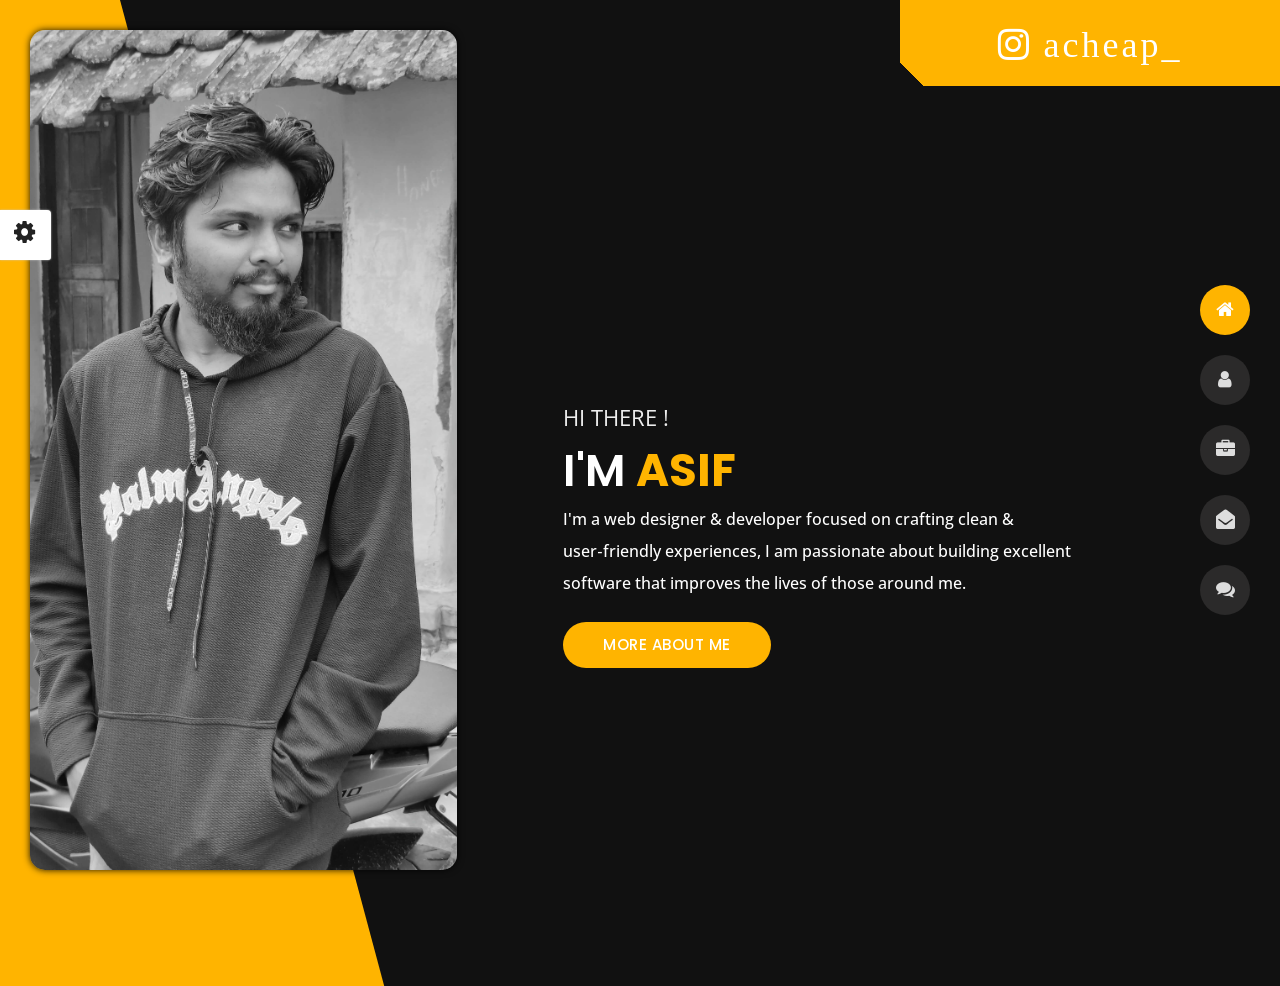
==== commit 56dacb6d: "profile pic change" ====
--- a/index.html
+++ b/index.html
@@ -8,7 +8,8 @@
     <meta name="viewport" content="width=device-width, initial-scale=1">
 
     <!-- Template Google Fonts -->
-    <link href="https://fonts.googleapis.com/css?family=Poppins:400,400i,500,500i,600,600i,700,700i,800,800i,900,900i" rel="stylesheet">
+    <link href="https://fonts.googleapis.com/css?family=Poppins:400,400i,500,500i,600,600i,700,700i,800,800i,900,900i"
+        rel="stylesheet">
     <link href="https://fonts.googleapis.com/css?family=Open+Sans:300,400,400i,600,600i,700" rel="stylesheet">
 
     <!-- Template CSS Files -->
@@ -40,137 +41,152 @@
 </head>
 
 <body class="home">
-<!-- Live Style Switcher Starts - demo only -->
-<div id="switcher" class="">
-    <div class="content-switcher">
-        <h4>STYLE SWITCHER</h4>
-        <ul>
-            <li>
-                <a href="#" onclick="setActiveStyleSheet('purple');" title="purple" class="color"><img src="img/styleswitcher/purple.png" alt="purple"/></a>
+    <!-- Live Style Switcher Starts - demo only -->
+    <div id="switcher" class="">
+        <div class="content-switcher">
+            <h4>STYLE SWITCHER</h4>
+            <ul>
+                <li>
+                    <a href="#" onclick="setActiveStyleSheet('purple');" title="purple" class="color"><img
+                            src="img/styleswitcher/purple.png" alt="purple" /></a>
+                </li>
+                <li>
+                    <a href="#" onclick="setActiveStyleSheet('red');" title="red" class="color"><img
+                            src="img/styleswitcher/red.png" alt="red" /></a>
+                </li>
+                <li>
+                    <a href="#" onclick="setActiveStyleSheet('blueviolet');" title="blueviolet" class="color"><img
+                            src="img/styleswitcher/blueviolet.png" alt="blueviolet" /></a>
+                </li>
+                <li>
+                    <a href="#" onclick="setActiveStyleSheet('blue');" title="blue" class="color"><img
+                            src="img/styleswitcher/blue.png" alt="blue" /></a>
+                </li>
+                <li>
+                    <a href="#" onclick="setActiveStyleSheet('goldenrod');" title="goldenrod" class="color"><img
+                            src="img/styleswitcher/goldenrod.png" alt="goldenrod" /></a>
+                </li>
+                <li>
+                    <a href="#" onclick="setActiveStyleSheet('magenta');" title="magenta" class="color"><img
+                            src="img/styleswitcher/magenta.png" alt="magenta" /></a>
+                </li>
+                <li>
+                    <a href="#" onclick="setActiveStyleSheet('yellowgreen');" title="yellowgreen" class="color"><img
+                            src="img/styleswitcher/yellowgreen.png" alt="yellowgreen" /></a>
+                </li>
+                <li>
+                    <a href="#" onclick="setActiveStyleSheet('orange');" title="orange" class="color"><img
+                            src="img/styleswitcher/orange.png" alt="orange" /></a>
+                </li>
+                <li>
+                    <a href="#" onclick="setActiveStyleSheet('green');" title="green" class="color"><img
+                            src="img/styleswitcher/green.png" alt="green" /></a>
+                </li>
+                <li>
+                    <a href="#" onclick="setActiveStyleSheet('yellow');" title="yellow" class="color"><img
+                            src="img/styleswitcher/yellow.png" alt="yellow" /></a>
+                </li>
+            </ul>
+            <div id="hideSwitcher">&times;</div>
+        </div>
+    </div>
+    <a href="https://www.instagram.com/acheap_/" target="_blank"><button class=" bookButton"><i class="fa fa-instagram"
+                aria-hidden="true"></i>
+            acheap_</button></a>
+
+    <div id="showSwitcher" class="styleSecondColor"><i class="fa fa-cog fa-spin"></i></div>
+    <!-- Live Style Switcher Ends - demo only -->
+    <!-- Header Starts -->
+    <header class="header" id="navbar-collapse-toggle">
+        <!-- Fixed Navigation Starts -->
+        <ul class="icon-menu d-none d-lg-block revealator-slideup revealator-once revealator-delay1">
+            <li class="icon-box active">
+                <i class="fa fa-home"></i>
+                <a href="index.html">
+                    <h2>Home</h2>
+                </a>
             </li>
-            <li>
-                <a href="#" onclick="setActiveStyleSheet('red');" title="red" class="color"><img src="img/styleswitcher/red.png" alt="red"/></a>
+            <li class="icon-box">
+                <i class="fa fa-user"></i>
+                <a href="about.html">
+                    <h2>About</h2>
+                </a>
             </li>
-            <li>
-                <a href="#" onclick="setActiveStyleSheet('blueviolet');" title="blueviolet" class="color"><img src="img/styleswitcher/blueviolet.png" alt="blueviolet"/></a>
+            <li class="icon-box">
+                <i class="fa fa-briefcase"></i>
+                <a href="portfolio.html">
+                    <h2>Portfolio</h2>
+                </a>
             </li>
-            <li>
-                <a href="#" onclick="setActiveStyleSheet('blue');" title="blue" class="color"><img src="img/styleswitcher/blue.png" alt="blue"/></a>
+            <li class="icon-box">
+                <i class="fa fa-envelope-open"></i>
+                <a href="contact.html">
+                    <h2>Contact</h2>
+                </a>
             </li>
-            <li>
-                <a href="#" onclick="setActiveStyleSheet('goldenrod');" title="goldenrod" class="color"><img src="img/styleswitcher/goldenrod.png" alt="goldenrod"/></a>
-            </li>
-            <li>
-                <a href="#" onclick="setActiveStyleSheet('magenta');" title="magenta" class="color"><img src="img/styleswitcher/magenta.png" alt="magenta"/></a>
-            </li>
-            <li>
-                <a href="#" onclick="setActiveStyleSheet('yellowgreen');" title="yellowgreen" class="color"><img src="img/styleswitcher/yellowgreen.png" alt="yellowgreen"/></a>
-            </li>
-            <li>
-                <a href="#" onclick="setActiveStyleSheet('orange');" title="orange" class="color"><img src="img/styleswitcher/orange.png" alt="orange"/></a>
-            </li>
-            <li>
-                <a href="#" onclick="setActiveStyleSheet('green');" title="green" class="color"><img src="img/styleswitcher/green.png" alt="green"/></a>
-            </li>
-            <li>
-                <a href="#" onclick="setActiveStyleSheet('yellow');" title="yellow" class="color"><img src="img/styleswitcher/yellow.png" alt="yellow"/></a>
+            <li class="icon-box">
+                <i class="fa fa-comments"></i>
+                <a href="blog.html">
+                    <h2>Blog</h2>
+                </a>
             </li>
         </ul>
-           <div id="hideSwitcher">&times;</div>
-    </div>
-</div>
-<a href="https://www.instagram.com/acheap_/" target="_blank"><button class=" bookButton"><i class="fa fa-instagram" aria-hidden="true"></i>
-    acheap_</button></a>
-
-<div id="showSwitcher" class="styleSecondColor"><i class="fa fa-cog fa-spin"></i></div>
-<!-- Live Style Switcher Ends - demo only -->
-<!-- Header Starts -->
-<header class="header" id="navbar-collapse-toggle">
-    <!-- Fixed Navigation Starts -->
-    <ul class="icon-menu d-none d-lg-block revealator-slideup revealator-once revealator-delay1">
-        <li class="icon-box active">
-            <i class="fa fa-home"></i>
-            <a href="index.html">
-                <h2>Home</h2>
-            </a>
-        </li>
-        <li class="icon-box">
-            <i class="fa fa-user"></i>
-            <a href="about.html">
-                <h2>About</h2>
-            </a>
-        </li>
-        <li class="icon-box">
-            <i class="fa fa-briefcase"></i>
-            <a href="portfolio.html">
-                <h2>Portfolio</h2>
-            </a>
-        </li>
-        <li class="icon-box">
-            <i class="fa fa-envelope-open"></i>
-            <a href="contact.html">
-                <h2>Contact</h2>
-            </a>
-        </li>
-        <li class="icon-box">
-            <i class="fa fa-comments"></i>
-            <a href="blog.html">
-                <h2>Blog</h2>
-            </a>
-        </li>
-    </ul>
-    <!-- Fixed Navigation Ends -->
-    <!-- Mobile Menu Starts -->
-    <nav role="navigation" class="d-block d-lg-none">
-        <div id="menuToggle">
-            <input type="checkbox" />
-            <span></span>
-            <span></span>
-            <span></span>
-            <ul class="list-unstyled" id="menu">
-                <li class="active"><a href="index.html"><i class="fa fa-home"></i><span>Home</span></a></li>
-                <li><a href="about.html"><i class="fa fa-user"></i><span>About</span></a></li>
-                <li><a href="portfolio.html"><i class="fa fa-folder-open"></i><span>Portfolio</span></a></li>
-                <li><a href="contact.html"><i class="fa fa-envelope-open"></i><span>Contact</span></a></li>
-                <li><a href="blog.html"><i class="fa fa-comments"></i><span>Blog</span></a></li>
-            </ul>
-        </div>
-    </nav>
-    <!-- Mobile Menu Ends -->
-</header>
-<!-- Header Ends -->
-<!-- Main Content Starts -->
-<section class="container-fluid main-container container-home p-0 revealator-slideup revealator-once revealator-delay1">
-    <div class="color-block d-none d-lg-block"></div>
-    <div class="row home-details-container align-items-center">
-        <div class="col-lg-4 bg position-fixed d-none d-lg-block"></div>
-        <div class="col-12 col-lg-8 offset-lg-4 home-details text-left text-sm-center text-lg-left">
-            <div>
-                <img src="img/asif.jpg" class="img-fluid main-img-mobile d-none d-sm-block d-lg-none" alt="my picture" />
-                <h6 class="text-uppercase open-sans-font mb-0 d-block d-sm-none d-lg-block">hi there !</h6>
-                <h1 class="text-uppercase poppins-font"><span>I'm</span> Asif </h1>
-                <p class="open-sans-font">I'm a web designer &  developer focused on crafting clean & user‑friendly experiences, I am passionate about building excellent software that improves the lives of those around me.</p>
-                <a href="about.html" class="btn btn-about">more about me</a>
+        <!-- Fixed Navigation Ends -->
+        <!-- Mobile Menu Starts -->
+        <nav role="navigation" class="d-block d-lg-none">
+            <div id="menuToggle">
+                <input type="checkbox" />
+                <span></span>
+                <span></span>
+                <span></span>
+                <ul class="list-unstyled" id="menu">
+                    <li class="active"><a href="index.html"><i class="fa fa-home"></i><span>Home</span></a></li>
+                    <li><a href="about.html"><i class="fa fa-user"></i><span>About</span></a></li>
+                    <li><a href="portfolio.html"><i class="fa fa-folder-open"></i><span>Portfolio</span></a></li>
+                    <li><a href="contact.html"><i class="fa fa-envelope-open"></i><span>Contact</span></a></li>
+                    <li><a href="blog.html"><i class="fa fa-comments"></i><span>Blog</span></a></li>
+                </ul>
+            </div>
+        </nav>
+        <!-- Mobile Menu Ends -->
+    </header>
+    <!-- Header Ends -->
+    <!-- Main Content Starts -->
+    <section
+        class="container-fluid main-container container-home p-0 revealator-slideup revealator-once revealator-delay1">
+        <div class="color-block d-none d-lg-block"></div>
+        <div class="row home-details-container align-items-center">
+            <div class="col-lg-4 bg position-fixed d-none d-lg-block"></div>
+            <div class="col-12 col-lg-8 offset-lg-4 home-details text-left text-sm-center text-lg-left">
+                <div>
+                    <img src="img/asif-pro.jpg" class="img-fluid main-img-mobile d-none d-sm-block d-lg-none"
+                        alt="my picture" />
+                    <h6 class="text-uppercase open-sans-font mb-0 d-block d-sm-none d-lg-block">hi there !</h6>
+                    <h1 class="text-uppercase poppins-font"><span>I'm</span> Asif </h1>
+                    <p class="open-sans-font">I'm a web designer & developer focused on crafting clean & user‑friendly
+                        experiences, I am passionate about building excellent software that improves the lives of those
+                        around me.</p>
+                    <a href="about.html" class="btn btn-about">more about me</a>
+                </div>
             </div>
         </div>
-    </div> 
-</section>
-<!-- Main Content Ends -->
+    </section>
+    <!-- Main Content Ends -->
 
-<!-- Template JS Files -->
-<script src="js/jquery-3.5.0.min.js"></script>
-<script src="js/styleswitcher.js"></script>
-<script src="js/preloader.min.js"></script>
-<script src="js/fm.revealator.jquery.min.js"></script>
-<script src="js/imagesloaded.pkgd.min.js"></script>
-<script src="js/masonry.pkgd.min.js"></script>
-<script src="js/classie.js"></script>
-<script src="js/cbpGridGallery.js"></script>
-<script src="js/jquery.hoverdir.js"></script>
-<script src="js/popper.min.js"></script>
-<script src="js/bootstrap.js"></script>
-<script src="js/custom.js"></script>
+    <!-- Template JS Files -->
+    <script src="js/jquery-3.5.0.min.js"></script>
+    <script src="js/styleswitcher.js"></script>
+    <script src="js/preloader.min.js"></script>
+    <script src="js/fm.revealator.jquery.min.js"></script>
+    <script src="js/imagesloaded.pkgd.min.js"></script>
+    <script src="js/masonry.pkgd.min.js"></script>
+    <script src="js/classie.js"></script>
+    <script src="js/cbpGridGallery.js"></script>
+    <script src="js/jquery.hoverdir.js"></script>
+    <script src="js/popper.min.js"></script>
+    <script src="js/bootstrap.js"></script>
+    <script src="js/custom.js"></script>
 
 </body>
 
-</html>
+</html>
